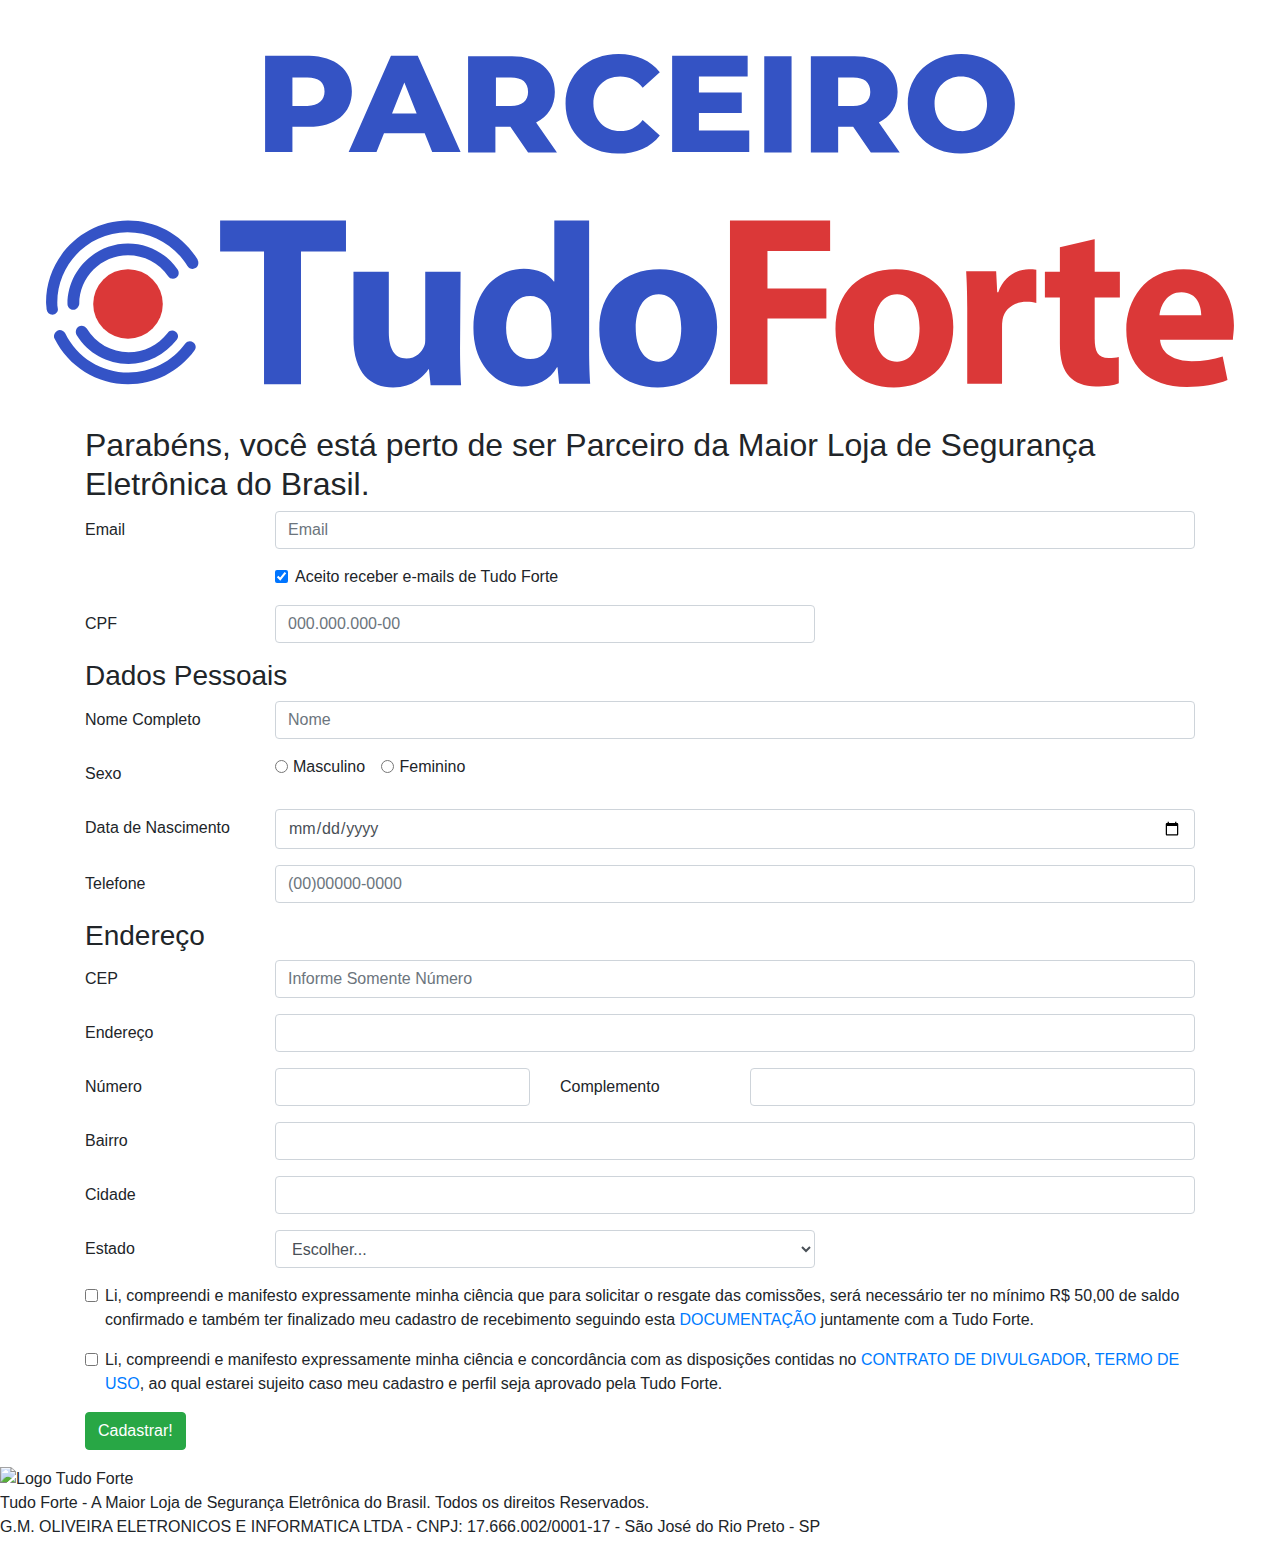
==== index.html @ 7ac55ba9 "ajuste modal" ====
<!DOCTYPE html>
<html lang="pt">
  <head>
    <meta charset="UTF-8" />
    <meta name="viewport" content="width=device-width, initial-scale=1.0" />
    <link rel="icon" href="img/favicon.png" />
    <title>Parceiro Tudo Forte</title>
    <link rel="stylesheet" href="css/reset.css" />

    <link
      rel="stylesheet"
      href="https://maxcdn.bootstrapcdn.com/bootstrap/4.0.0/css/bootstrap.min.css"
      integrity="sha384-Gn5384xqQ1aoWXA+058RXPxPg6fy4IWvTNh0E263XmFcJlSAwiGgFAW/dAiS6JXm"
      crossorigin="anonymous"
    />
    <link rel="stylesheet" href="css/style.css" />
  </head>

  <body>
    <header class="header">
      <img
        class="header-image"
        src="img/parceiro-tudoforte.svg"
        alt="Logo Parceiro"
      />
    </header>

    <div class="container d-flex justify-content-center">
      <div class="row">
        <div class="col">
          <h2 class="title">
            Parabéns, você está perto de ser Parceiro da Maior Loja de Segurança
            Eletrônica do Brasil.
          </h2>

          <form
            class="formulario needs-validation"
            action="https://interno.hubseg.com.br/api/partners/create"
            aria-label="Registrar"
            method="POST"
          >
            <!-- EMAIL -->
            <div class="form-group row">
              <label for="email" class="col-md-2 col-form-label">Email</label>
              <div class="col-md-12 col-lg-10">
                <input
                  name="email"
                  type="email"
                  class="form-control"
                  id="email"
                  placeholder="Email"
                  pattern="[^@]+@[^@]+.[a-zA-Z]{2,6}"
                  required
                />
                <div class="valid-feedback">
                  Parece bom!
                </div>
              </div>
            </div>

            <script>
              var email = document.getElementById('email');

              email.addEventListener('input', function (event) {
                console.log('email', !email.validity.patternMismatch);

                if (!email.validity.patternMismatch) {
                  email.setCustomValidity('');
                  email.style.borderColor = '#28a745';
                  email.classList.add('is-valid');
                } else {
                  email.setCustomValidity('Por favor informe um email válido');
                  email.style.borderColor = 'red';
                  email.classList.remove('is-valid');
                }
              });
            </script>

            <!-- CHECKBOX EMAIL MARKETING -->
            <div class="form-group row justify-content-center">
              <div class="col-md-12 col-lg-8">
                <div class="form-check">
                  <input
                    name="additional_data[email-makerting]"
                    class="form-check-input"
                    type="checkbox"
                    id="email-makerting"
                    checked
                  />
                  <label class="form-check-label" for="email-makerting">
                    Aceito receber e-mails de Tudo Forte
                  </label>
                </div>
              </div>
            </div>

            <!-- CPF -->
            <div class="form-group row">
              <label for="cpf" class="col-md-2 col-form-label">CPF</label>
              <div class="col-md-12 col-lg-6">
                <input
                  name="additional_data[cpf]"
                  type="text"
                  class="form-control"
                  id="cpf"
                  pattern="([0-9]{2}[\.]?[0-9]{3}[\.]?[0-9]{3}[\/]?[0-9]{4}[-]?[0-9]{2})|([0-9]{3}[\.]?[0-9]{3}[\.]?[0-9]{3}[-]?[0-9]{2})"
                  placeholder="000.000.000-00"
                  required
                />
                <div class="valid-feedback">
                  Parece bom!
                </div>
              </div>
            </div>

            <script>
              var cpf = document.getElementById('cpf');

              cpf.addEventListener('input', function (event) {
                console.log('cpf', cpf.validity.valid);

                if (cpf.validity.valid) {
                  cpf.style.borderColor = '#28a745';
                  cpf.classList.add('is-valid');
                } else {
                  cpf.classList.remove('is-valid');
                  cpf.style.borderColor = 'red';
                }
              });
            </script>

            <h3 class="title-form">Dados Pessoais</h3>

            <!-- FULL NAME -->
            <div class="form-group row">
              <label for="name" class="col-md-2 col-form-label"
                >Nome Completo</label
              >
              <div class="col-md-12 col-lg-10">
                <input
                  name="name"
                  type="text"
                  class="form-control"
                  id="name"
                  placeholder="Nome"
                  required
                />
              </div>
            </div>

            <script>
              var fullname = document.getElementById('name');

              fullname.addEventListener('input', function (event) {
                console.log('fullname', fullname.validity.valid);

                if (fullname.validity.valid) {
                  fullname.style.borderColor = '#28a745';
                } else {
                  fullname.style.borderColor = 'red';
                }
              });
            </script>

            <!-- GENER -->
            <div class="form-group row">
              <label for="gener" class="col-md-2 col-form-label">Sexo</label>
              <div class="col-md-12 col-lg-10">
                <div class="form-check form-check-inline">
                  <input
                    name="additional_data[gender]"
                    class="form-check-input"
                    type="radio"
                    id="id_gender_0"
                    value="masculino"
                  />
                  <label class="form-check-label" for="id_gender_0"
                    >Masculino</label
                  >
                </div>
                <div class="form-check form-check-inline">
                  <input
                    name="additional_data[gender]"
                    class="form-check-input"
                    type="radio"
                    id="id_gender_1"
                    value="feminino"
                  />
                  <label class="form-check-label" for="id_gender_1"
                    >Feminino</label
                  >
                </div>
              </div>
            </div>

            <!-- DATE -->
            <div class="form-group row">
              <label for="date" class="col-md-12 col-lg-2 col-form-label"
                >Data de Nascimento</label
              >
              <div class="col-md-12 col-lg-10">
                <input
                  name="additional_data[birthday]"
                  class="form-control date"
                  type="date"
                  value=""
                  placeholder="dd/mm/aaaa"
                  id="example-date-input"
                  required
                />
              </div>
            </div>

            <!-- PHONE -->
            <div class="form-group row">
              <label for="phone" class="col-2 col-form-label">Telefone</label>
              <div class="col-md-12 col-lg-10">
                <input
                  name="whatsapp"
                  class="form-control"
                  type="tel"
                  pattern="(^|\()?\s*(\d{2})\s*(\s|\))*(9?\d{5})(\s|-)?(\d{4})($|\n)"
                  placeholder="(00)00000-0000"
                  id="phone"
                  required
                />
                <div class="valid-feedback">
                  Parece bom!
                </div>
              </div>
            </div>

            <script>
              var phone = document.getElementById('phone');

              phone.addEventListener('input', function (event) {
                console.log(phone.validity.valid);

                if (phone.validity.valid) {
                  phone.style.borderColor = '#28a745';
                  phone.classList.add('is-valid');
                } else {
                  phone.classList.remove('is-valid');
                  phone.style.borderColor = 'red';
                }
              });
            </script>

            <h3 class="title-form">Endereço</h3>

            <!-- CEP -->
            <div class="form-group row">
              <label for="cep" class="col-2 col-form-label">CEP</label>
              <div class="col-md-12 col-lg-10">
                <input
                  name="additional_data[zipcode]"
                  class="form-control"
                  type="text"
                  pattern="\d{8}"
                  placeholder="Informe Somente Número"
                  id="cep"
                  required
                />
                <div class="valid-feedback">
                  Parece bom!
                </div>
              </div>
            </div>

            <script>
              var cep = document.getElementById('cep');

              cep.addEventListener('input', function (event) {
                console.log(cep.validity.valid);

                if (cep.validity.valid) {
                  cep.style.borderColor = '#28a745';
                  cep.classList.add('is-valid');
                } else {
                  cep.classList.remove('is-valid');
                  cep.style.borderColor = 'red';
                }
              });
            </script>

            <!-- ADRESS -->
            <div class="form-group row">
              <label for="end" class="col-2 col-form-label">Endereço</label>
              <div class="col-md-12 col-lg-10">
                <input
                  name="additional_data[address]"
                  class="form-control"
                  type="text"
                  id="end"
                  required
                />
              </div>
            </div>

            <!-- NUMBER -->
            <div class="form-group row">
              <label for="number" class="col-md-12 col-lg-2 col-form-label"
                >Número</label
              >
              <div class="col-md-12 col-lg-3">
                <input
                  name="additional_data[address_number]"
                  type="text"
                  class="form-control"
                  required
                />
              </div>
              <label for="complement" class="col-md-12 col-lg-2 col-form-label"
                >Complemento</label
              >
              <div class="col-md-12 col-lg-5">
                <input
                  name="additional_data[address_info]"
                  type="text"
                  class="form-control"
                />
              </div>
            </div>

            <!-- DISTRICT -->

            <div class="form-group row">
              <label for="district" class="col-2 col-form-label">Bairro</label>
              <div class="col-md-12 col-lg-10">
                <input
                  name="additional_data[address_district]"
                  type="text"
                  class="form-control"
                  required
                />
              </div>
            </div>

            <!-- STATE -->
            <div class="form-group row">
              <label for="city" class="col-2 col-form-label">Cidade</label>
              <div class="col-md-12 col-lg-10">
                <input
                  name="additional_data[city]"
                  type="text"
                  class="form-control"
                  required
                />
              </div>
            </div>

            <!-- UF -->
            <div class="form-group row">
              <label for="state" class="col-2 col-form-label">Estado</label>
              <div class="col-md-12 col-lg-6">
                <select
                  name="additional_data[state]"
                  id="state"
                  class="col-md-12 col-lg-12 form-control"
                  required
                >
                  <option selected>Escolher...</option>
                  <option value="RO">Rondônia</option>
                  <option value="AC">Acre</option>
                  <option value="AM">Amazonas</option>
                  <option value="RR">Roraima</option>
                  <option value="PA">Pará</option>
                  <option value="AP">Amapá</option>
                  <option value="TO">Tocantins</option>
                  <option value="MA">Maranhão</option>
                  <option value="PI">Piauí</option>
                  <option value="CE">Ceará</option>
                  <option value="RN">Rio Grande do Norte</option>
                  <option value="PB">Paraíba</option>
                  <option value="PE">Pernambuco</option>
                  <option value="AL">Alagoas</option>
                  <option value="SE">Sergipe</option>
                  <option value="BA">Bahia</option>
                  <option value="MG">Minas Gerais</option>
                  <option value="ES">Espírito Santo</option>
                  <option value="RJ">Rio de Janeiro</option>
                  <option value="SP">São Paulo</option>
                  <option value="PR">Paraná</option>
                  <option value="SC">Santa Catarina</option>
                  <option value="RS">Rio Grande do Sul</option>
                  <option value="MS">Mato Grosso do Sul</option>
                  <option value="MT">Mato Grosso</option>
                  <option value="GO">Goiás</option>
                  <option value="DF">Distrito Federal</option>
                </select>
              </div>
            </div>

            <div class="form-group row">
              <div class="col-12">
                <div class="form-check">
                  <input
                    name="additional_data[terms_0]"
                    class="form-check-input"
                    type="checkbox"
                    id="terms_0"
                    required
                  />
                  <label class="form-check-label termos" for="terms_0">
                    Li, compreendi e manifesto expressamente minha ciência que
                    para solicitar o resgate das comissões, será necessário ter
                    no mínimo R$ 50,00 de saldo confirmado e também ter
                    finalizado meu cadastro de recebimento seguindo esta
                    <a href="#">DOCUMENTAÇÃO</a>
                    juntamente com a Tudo Forte.
                  </label>
                </div>
              </div>
            </div>

            <!-- AUTHORIZATION -->
            <div class="form-group row">
              <div class="col-12">
                <div class="form-check">
                  <input
                    name="additional_data[terms_1]"
                    class="form-check-input"
                    type="checkbox"
                    id="terms_1"
                    required
                  />
                  <label class="form-check-label termos" for="terms_1">
                    Li, compreendi e manifesto expressamente minha ciência e
                    concordância com as disposições contidas no
                    <a
                      href="https://link.pipefy.com/wf/click?upn=[base64]"
                      >CONTRATO DE DIVULGADOR</a
                    >,
                    <a
                      href="https://link.pipefy.com/wf/click?upn=[base64]"
                      >TERMO DE USO</a
                    >, ao qual estarei sujeito caso meu cadastro e perfil seja
                    aprovado pela Tudo Forte.
                  </label>
                </div>
              </div>
            </div>

            <input
              type="hidden"
              value="5575d5b8-da0f-11e8-bef0-0aa6f9202bba"
              name="store"
            />

            <div class="form-group row">
              <div class="col-12">
                <button
                  type="submit"
                  class="btn btn-success cadastrar"
                  name="register"
                  value="Cadastrar"
                >
                  Cadastrar!
                </button>
              </div>
            </div>
          </form>
        </div>
      </div>
    </div>

    <footer class="footer">
      <img
        class="logo-rodape"
        src="img/logo-tudoforte.svg"
        alt="Logo Tudo Forte"
      />
      <p class="copyright">
        Tudo Forte - A Maior Loja de Segurança Eletrônica do Brasil. Todos os
        direitos Reservados. <br />
        G.M. OLIVEIRA ELETRONICOS E INFORMATICA LTDA - CNPJ: 17.666.002/0001-17
        - São José do Rio Preto - SP
      </p>
    </footer>
  </body>

  <script
    src="https://code.jquery.com/jquery-3.2.1.slim.min.js"
    integrity="sha384-KJ3o2DKtIkvYIK3UENzmM7KCkRr/rE9/Qpg6aAZGJwFDMVNA/GpGFF93hXpG5KkN"
    crossorigin="anonymous"
  ></script>
  <script
    src="https://cdnjs.cloudflare.com/ajax/libs/popper.js/1.12.9/umd/popper.min.js"
    integrity="sha384-ApNbgh9B+Y1QKtv3Rn7W3mgPxhU9K/ScQsAP7hUibX39j7fakFPskvXusvfa0b4Q"
    crossorigin="anonymous"
  ></script>
  <script
    src="https://maxcdn.bootstrapcdn.com/bootstrap/4.0.0/js/bootstrap.min.js"
    integrity="sha384-JZR6Spejh4U02d8jOt6vLEHfe/JQGiRRSQQxSfFWpi1MquVdAyjUar5+76PVCmYl"
    crossorigin="anonymous"
  ></script>

  <div
    class="modal"
    tabindex="-1"
    role="dialog"
    id="modal"
    data-backdrop="static"
  >
    <div class="modal-dialog" role="document">
      <div class="modal-content">
        <img src="img/warning.svg" alt="" style="margin-top: 30px;" />
        <div class="modal-header">
          <h5 class="modal-title">
            Temos um recado importante antes de você prosseguir seu cadastro
          </h5>
        </div>
        <div class="modal-body">
          <p>
            Caso esteja recebendo ou necessite dar entrada em algum benefício do
            INSS como por exemplo:
            <strong
              >seguro desemprego, auxílio maternidade, bolsa família entre
              outros</strong
            >, orientamos que antes de torna-se parceiro Tudo Forte, que entre
            em contato com um dos postos do INSS para tirar dúvidas se isso
            afetará a concessão ou perda do benefício requerido.
          </p>
          <p class="modal-texto" style="font-size: 0.8rem;">
            <input type="radio" id="auth" />
            Estou ciente dos pontos acima e quero me tornar Parceiro
          </p>
        </div>
        <div class="modal-footer">
          <button
            id="modal-button"
            type="button"
            class="btn btn-primary modal-botao"
          >
            Continuar
          </button>
        </div>
      </div>
    </div>
  </div>

  <script>
    var auth = document.getElementById('auth');

    auth.addEventListener('input', function (event) {
      if (auth.checked == true) {
        console.log('estou aqui auth', auth.checked);

        document
          .getElementById('modal-button')
          .setAttribute('data-dismiss', 'modal');
      }
    });
  </script>

  <script type="text/javascript">
    $(window).on('load', function () {
      $('#modal').modal('show');
    });
  </script>
</html>
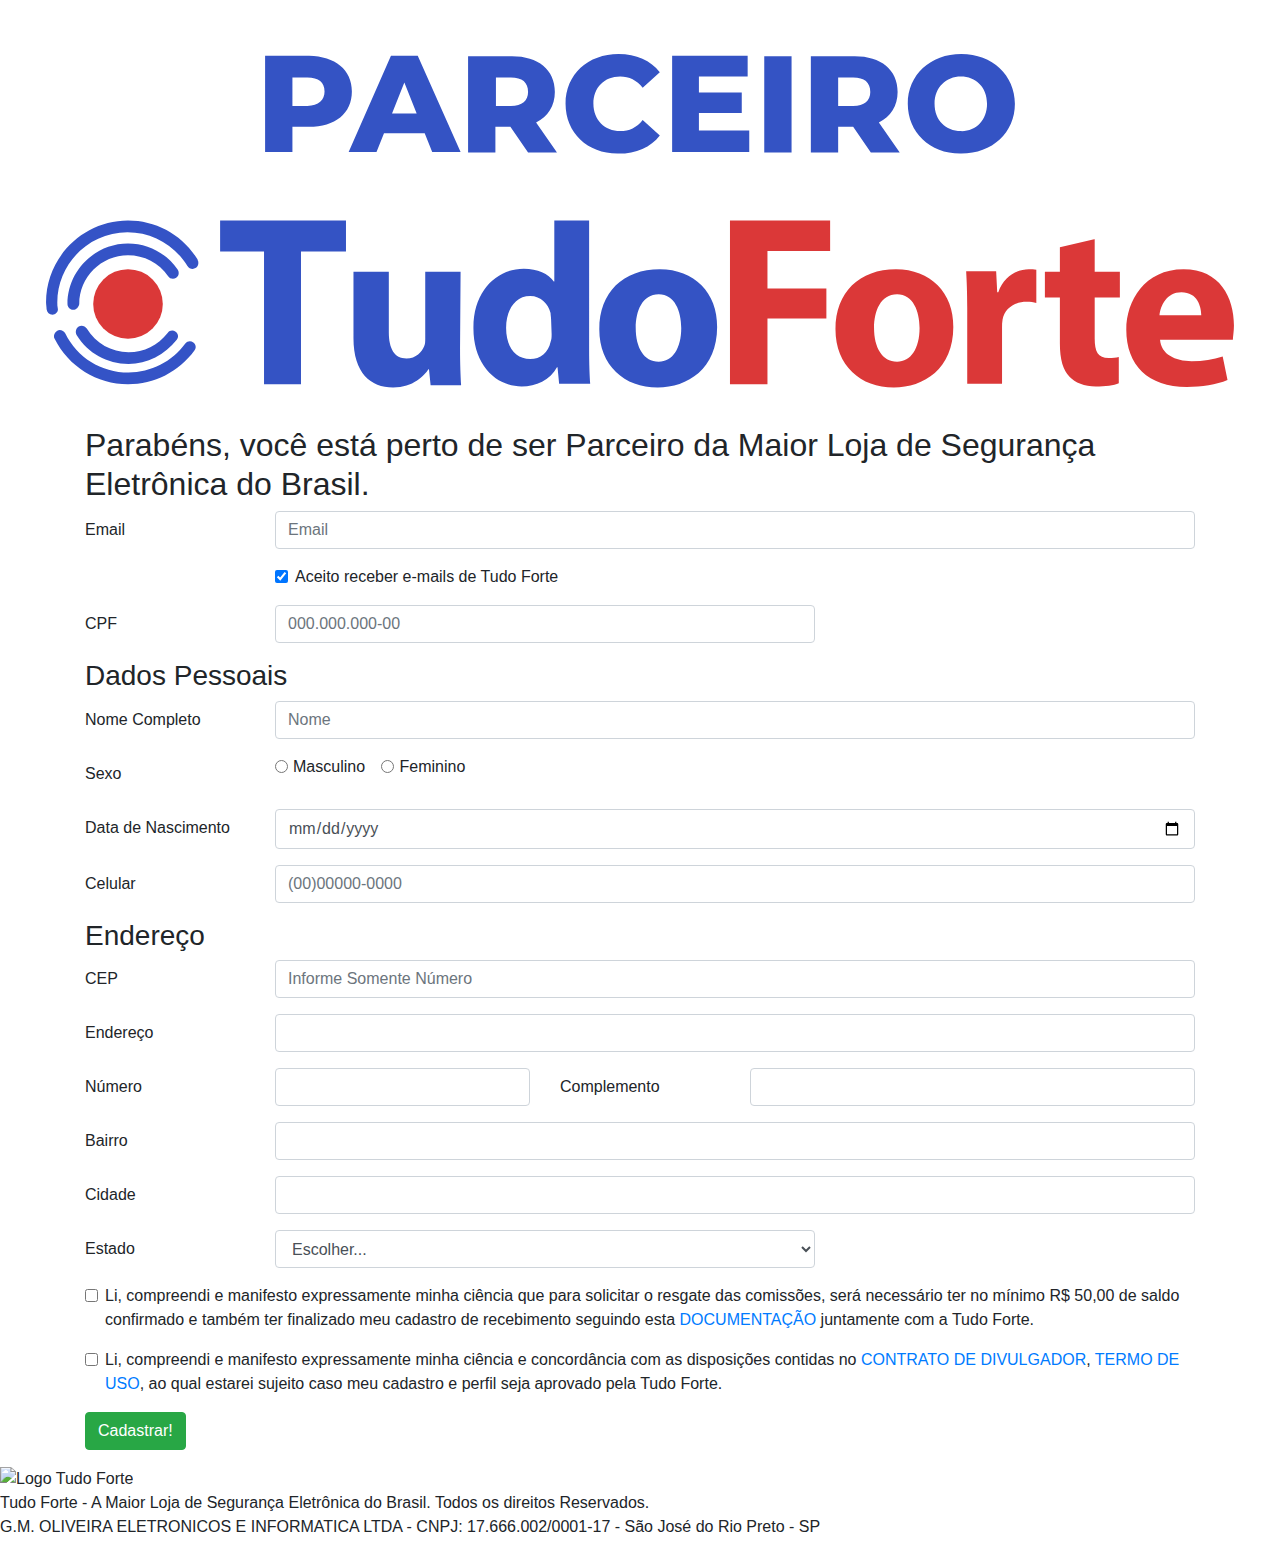
==== commit 5909227b: "ajuste modal" ====
--- a/index.html
+++ b/index.html
@@ -213,7 +213,7 @@
 
             <!-- PHONE -->
             <div class="form-group row">
-              <label for="phone" class="col-2 col-form-label">Telefone</label>
+              <label for="phone" class="col-2 col-form-label">Celular</label>
               <div class="col-md-12 col-lg-10">
                 <input
                   name="whatsapp"
@@ -521,16 +521,19 @@
             em contato com um dos postos do INSS para tirar dúvidas se isso
             afetará a concessão ou perda do benefício requerido.
           </p>
-          <p class="modal-texto" style="font-size: 0.8rem;">
-            <input type="radio" id="auth" />
-            Estou ciente dos pontos acima e quero me tornar Parceiro
-          </p>
+
+          <label class="container" style="font-size: 0.8rem;"
+            >Estou ciente dos pontos acima e quero me tornar Parceiro
+            <input type="checkbox" style="opacity: 0;" id="auth" />
+            <span class="checkmark" id="auth2"></span>
+          </label>
         </div>
         <div class="modal-footer">
           <button
             id="modal-button"
             type="button"
             class="btn btn-primary modal-botao"
+            onclick="myFunction()"
           >
             Continuar
           </button>
@@ -539,6 +542,53 @@
     </div>
   </div>
 
+  <style>
+    /* Create a custom checkbox */
+    .checkmark {
+      position: absolute;
+      /* top: 0; */
+      left: 30px;
+      height: 20px;
+      width: 20px;
+      background-color: #eee;
+    }
+
+    /* On mouse-over, add a grey background color */
+    .container:hover input ~ .checkmark {
+      background-color: #ccc;
+    }
+
+    /* When the checkbox is checked, add a blue background */
+    .container input:checked ~ .checkmark {
+      background-color: #2196f3;
+    }
+
+    /* Create the checkmark/indicator (hidden when not checked) */
+    .checkmark:after {
+      content: '';
+      position: absolute;
+      display: none;
+    }
+
+    /* Show the checkmark when checked */
+    .container input:checked ~ .checkmark:after {
+      display: block;
+    }
+
+    /* Style the checkmark/indicator */
+    .container .checkmark:after {
+      left: 8px;
+      top: 4px;
+      width: 5px;
+      height: 10px;
+      border: solid white;
+      border-width: 0 3px 3px 0;
+      -webkit-transform: rotate(45deg);
+      -ms-transform: rotate(45deg);
+      transform: rotate(45deg);
+    }
+  </style>
+
   <script>
     var auth = document.getElementById('auth');
 
@@ -549,8 +599,14 @@
         document
           .getElementById('modal-button')
           .setAttribute('data-dismiss', 'modal');
+
+        document.getElementById('auth2').style.background = 'green';
       }
     });
+
+    function myFunction() {
+      document.getElementById('auth2').style.background = 'red';
+    }
   </script>
 
   <script type="text/javascript">
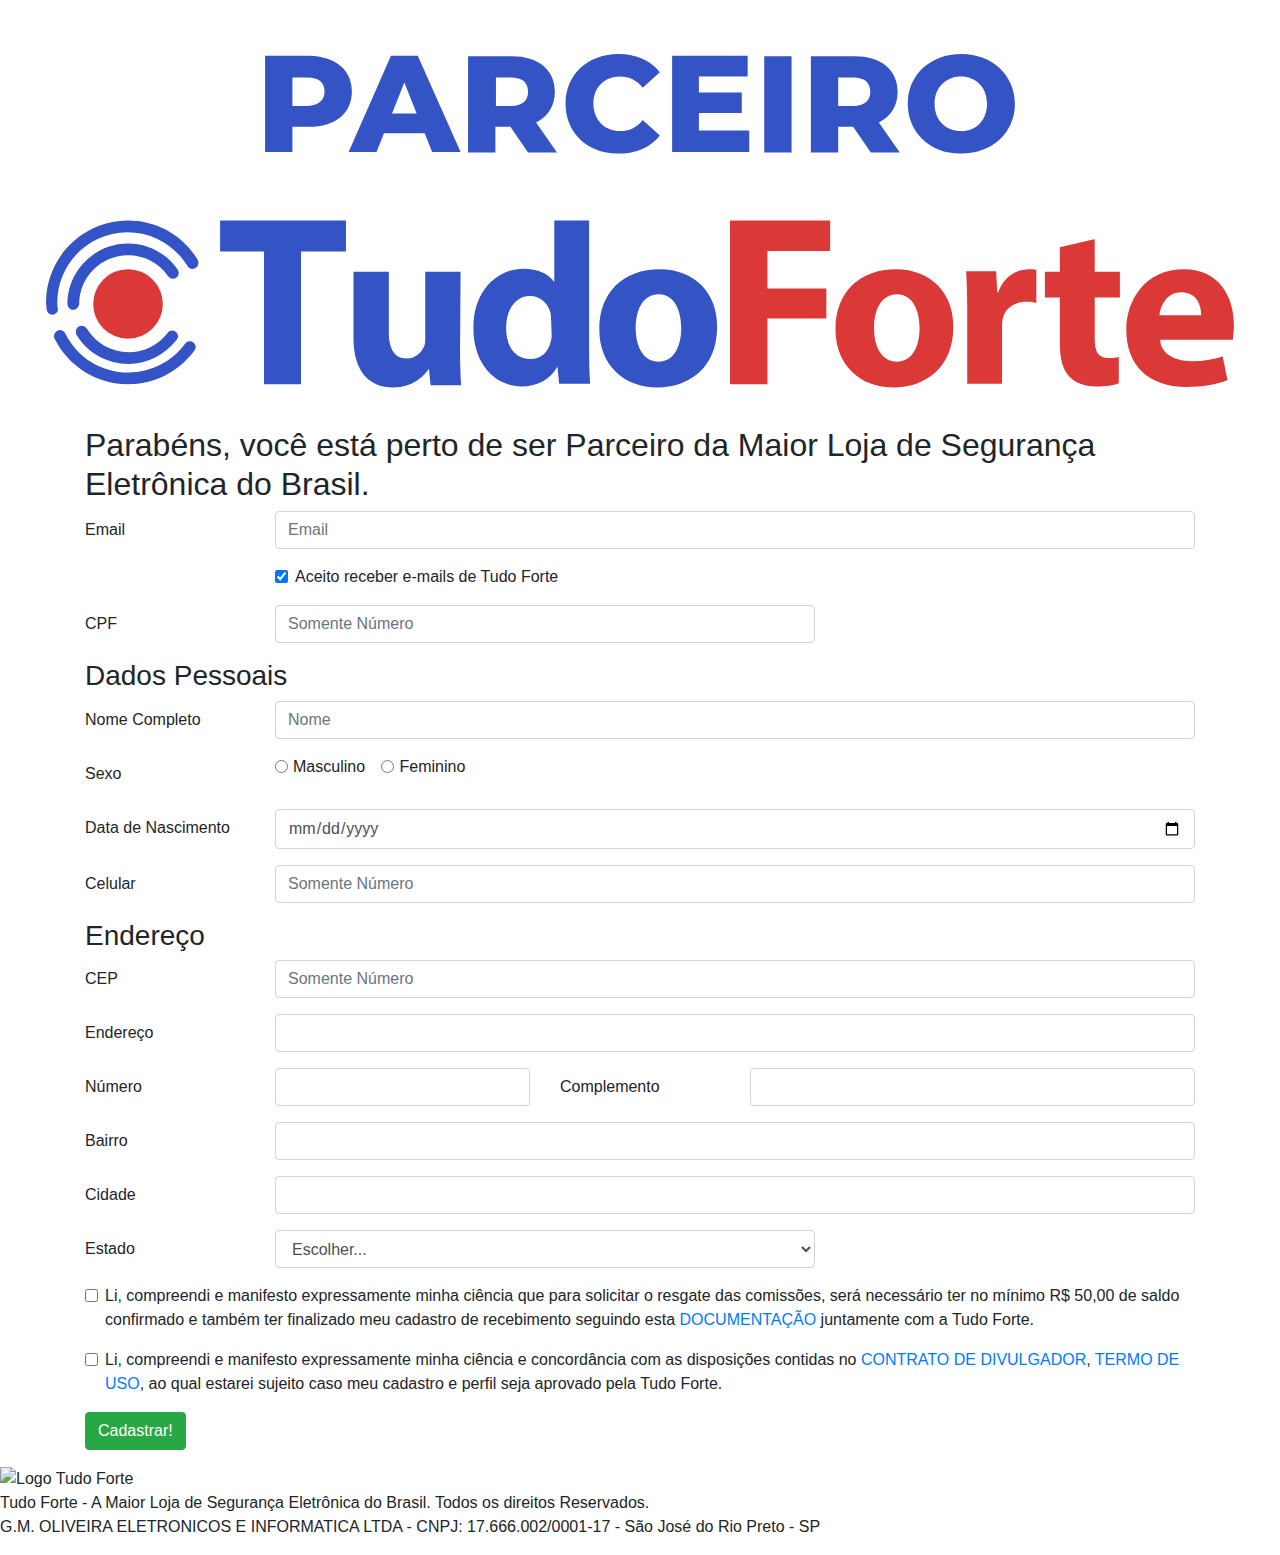
==== commit 0f8a0b4a: "ajustes carlos" ====
--- a/index.html
+++ b/index.html
@@ -103,31 +103,16 @@
                   type="text"
                   class="form-control"
                   id="cpf"
-                  pattern="([0-9]{2}[\.]?[0-9]{3}[\.]?[0-9]{3}[\/]?[0-9]{4}[-]?[0-9]{2})|([0-9]{3}[\.]?[0-9]{3}[\.]?[0-9]{3}[-]?[0-9]{2})"
-                  placeholder="000.000.000-00"
-                  required
-                />
+                  placeholder="Somente Número"
+                  required
+                  onkeydown="javascript: fMasc( this, mCPF );"
+                />
+
                 <div class="valid-feedback">
                   Parece bom!
                 </div>
               </div>
             </div>
-
-            <script>
-              var cpf = document.getElementById('cpf');
-
-              cpf.addEventListener('input', function (event) {
-                console.log('cpf', cpf.validity.valid);
-
-                if (cpf.validity.valid) {
-                  cpf.style.borderColor = '#28a745';
-                  cpf.classList.add('is-valid');
-                } else {
-                  cpf.classList.remove('is-valid');
-                  cpf.style.borderColor = 'red';
-                }
-              });
-            </script>
 
             <h3 class="title-form">Dados Pessoais</h3>
 
@@ -218,11 +203,11 @@
                 <input
                   name="whatsapp"
                   class="form-control"
-                  type="tel"
-                  pattern="(^|\()?\s*(\d{2})\s*(\s|\))*(9?\d{5})(\s|-)?(\d{4})($|\n)"
-                  placeholder="(00)00000-0000"
+                  type="text"
+                  placeholder="Somente Número"
                   id="phone"
                   required
+                  onkeydown="javascript: fMasc( this, mTel );"
                 />
                 <div class="valid-feedback">
                   Parece bom!
@@ -230,7 +215,7 @@
               </div>
             </div>
 
-            <script>
+            <!-- <script>
               var phone = document.getElementById('phone');
 
               phone.addEventListener('input', function (event) {
@@ -244,7 +229,7 @@
                   phone.style.borderColor = 'red';
                 }
               });
-            </script>
+            </script> -->
 
             <h3 class="title-form">Endereço</h3>
 
@@ -256,10 +241,10 @@
                   name="additional_data[zipcode]"
                   class="form-control"
                   type="text"
-                  pattern="\d{8}"
-                  placeholder="Informe Somente Número"
+                  placeholder="Somente Número"
                   id="cep"
                   required
+                  onkeydown="javascript: fMasc( this, mCEP );"
                 />
                 <div class="valid-feedback">
                   Parece bom!
@@ -267,7 +252,7 @@
               </div>
             </div>
 
-            <script>
+            <!-- <script>
               var cep = document.getElementById('cep');
 
               cep.addEventListener('input', function (event) {
@@ -281,7 +266,7 @@
                   cep.style.borderColor = 'red';
                 }
               });
-            </script>
+            </script> -->
 
             <!-- ADRESS -->
             <div class="form-group row">
@@ -522,10 +507,10 @@
             afetará a concessão ou perda do benefício requerido.
           </p>
 
-          <label class="container" style="font-size: 0.8rem;"
+          <label class="wrapper-input" style="font-size: 0.8rem;"
             >Estou ciente dos pontos acima e quero me tornar Parceiro
-            <input type="checkbox" style="opacity: 0;" id="auth" />
-            <span class="checkmark" id="auth2"></span>
+            <input type="checkbox" style="opacity: 0;" id="auth-input" />
+            <span class="checkmark" id="auth-span"></span>
           </label>
         </div>
         <div class="modal-footer">
@@ -534,6 +519,7 @@
             type="button"
             class="btn btn-primary modal-botao"
             onclick="myFunction()"
+            onclick="executeExample('chainingModals')"
           >
             Continuar
           </button>
@@ -543,23 +529,45 @@
   </div>
 
   <style>
+    .wrapper-input {
+      display: block;
+      position: relative;
+      padding-left: 35px;
+      margin-bottom: 12px;
+      cursor: pointer;
+      font-size: 22px;
+      -webkit-user-select: none;
+      -moz-user-select: none;
+      -ms-user-select: none;
+      user-select: none;
+    }
+
+    /* Hide the browser's default checkbox */
+    .wrapper-input input {
+      position: absolute;
+      opacity: 0;
+      cursor: pointer;
+      height: 0;
+      width: 0;
+    }
+
     /* Create a custom checkbox */
     .checkmark {
       position: absolute;
-      /* top: 0; */
-      left: 30px;
+      top: 0;
+      left: 20px;
       height: 20px;
       width: 20px;
       background-color: #eee;
     }
 
     /* On mouse-over, add a grey background color */
-    .container:hover input ~ .checkmark {
+    .wrapper-input:hover input ~ .checkmark {
       background-color: #ccc;
     }
 
     /* When the checkbox is checked, add a blue background */
-    .container input:checked ~ .checkmark {
+    .wrapper-input input:checked ~ .checkmark {
       background-color: #2196f3;
     }
 
@@ -571,12 +579,12 @@
     }
 
     /* Show the checkmark when checked */
-    .container input:checked ~ .checkmark:after {
+    .wrapper-input input:checked ~ .checkmark:after {
       display: block;
     }
 
     /* Style the checkmark/indicator */
-    .container .checkmark:after {
+    .wrapper-input .checkmark:after {
       left: 8px;
       top: 4px;
       width: 5px;
@@ -590,28 +598,96 @@
   </style>
 
   <script>
-    var auth = document.getElementById('auth');
+    var auth = document.getElementById('auth-input');
 
     auth.addEventListener('input', function (event) {
       if (auth.checked == true) {
-        console.log('estou aqui auth', auth.checked);
+        console.log('auth-input', auth.checked);
 
         document
           .getElementById('modal-button')
           .setAttribute('data-dismiss', 'modal');
 
-        document.getElementById('auth2').style.background = 'green';
+        document.getElementById('auth-span').style.border = 'none';
+        document.getElementById('auth-span').style.background = 'green';
       }
     });
 
     function myFunction() {
-      document.getElementById('auth2').style.background = 'red';
+      document.getElementById('auth-span').style.border = '2px solid red';
+    }
+
+    (function () {
+      var btnSetItem = document.querySelector('.wrapper-input');
+
+      function setLocalStorage() {
+        btnSetItem.addEventListener('click', () => {
+          localStorage.setItem('modal', true);
+        });
+      }
+
+      setLocalStorage();
+    })();
+  </script>
+
+  <script>
+    function fMasc(objeto, mascara) {
+      obj = objeto;
+      masc = mascara;
+      setTimeout('fMascEx()', 1);
+    }
+    function fMascEx() {
+      obj.value = masc(obj.value);
+    }
+    function mTel(tel) {
+      tel = tel.replace(/\D/g, '');
+      tel = tel.replace(/^(\d)/, '($1');
+      tel = tel.replace(/(.{3})(\d)/, '$1)$2');
+      if (tel.length == 9) {
+        tel = tel.replace(/(.{1})$/, '-$1');
+      } else if (tel.length == 10) {
+        tel = tel.replace(/(.{2})$/, '-$1');
+      } else if (tel.length == 11) {
+        tel = tel.replace(/(.{3})$/, '-$1');
+      } else if (tel.length == 12) {
+        tel = tel.replace(/(.{4})$/, '-$1');
+      } else if (tel.length > 12) {
+        tel = tel.replace(/(.{4})$/, '-$1');
+      }
+      return tel;
+    }
+    function mCNPJ(cnpj) {
+      cnpj = cnpj.replace(/\D/g, '');
+      cnpj = cnpj.replace(/^(\d{2})(\d)/, '$1.$2');
+      cnpj = cnpj.replace(/^(\d{2})\.(\d{3})(\d)/, '$1.$2.$3');
+      cnpj = cnpj.replace(/\.(\d{3})(\d)/, '.$1/$2');
+      cnpj = cnpj.replace(/(\d{4})(\d)/, '$1-$2');
+      return cnpj;
+    }
+    function mCPF(cpf) {
+      cpf = cpf.replace(/\D/g, '');
+      cpf = cpf.replace(/(\d{3})(\d)/, '$1.$2');
+      cpf = cpf.replace(/(\d{3})(\d)/, '$1.$2');
+      cpf = cpf.replace(/(\d{3})(\d{1,2})$/, '$1-$2');
+      return cpf;
+    }
+    function mCEP(cep) {
+      cep = cep.replace(/\D/g, '');
+      cep = cep.replace(/^(\d{2})(\d)/, '$1.$2');
+      cep = cep.replace(/\.(\d{3})(\d)/, '.$1-$2');
+      return cep;
+    }
+    function mNum(num) {
+      num = num.replace(/\D/g, '');
+      return num;
     }
   </script>
 
   <script type="text/javascript">
     $(window).on('load', function () {
-      $('#modal').modal('show');
+      if (localStorage.getItem('modal') === null) {
+        $('#modal').modal('show');
+      }
     });
   </script>
 </html>
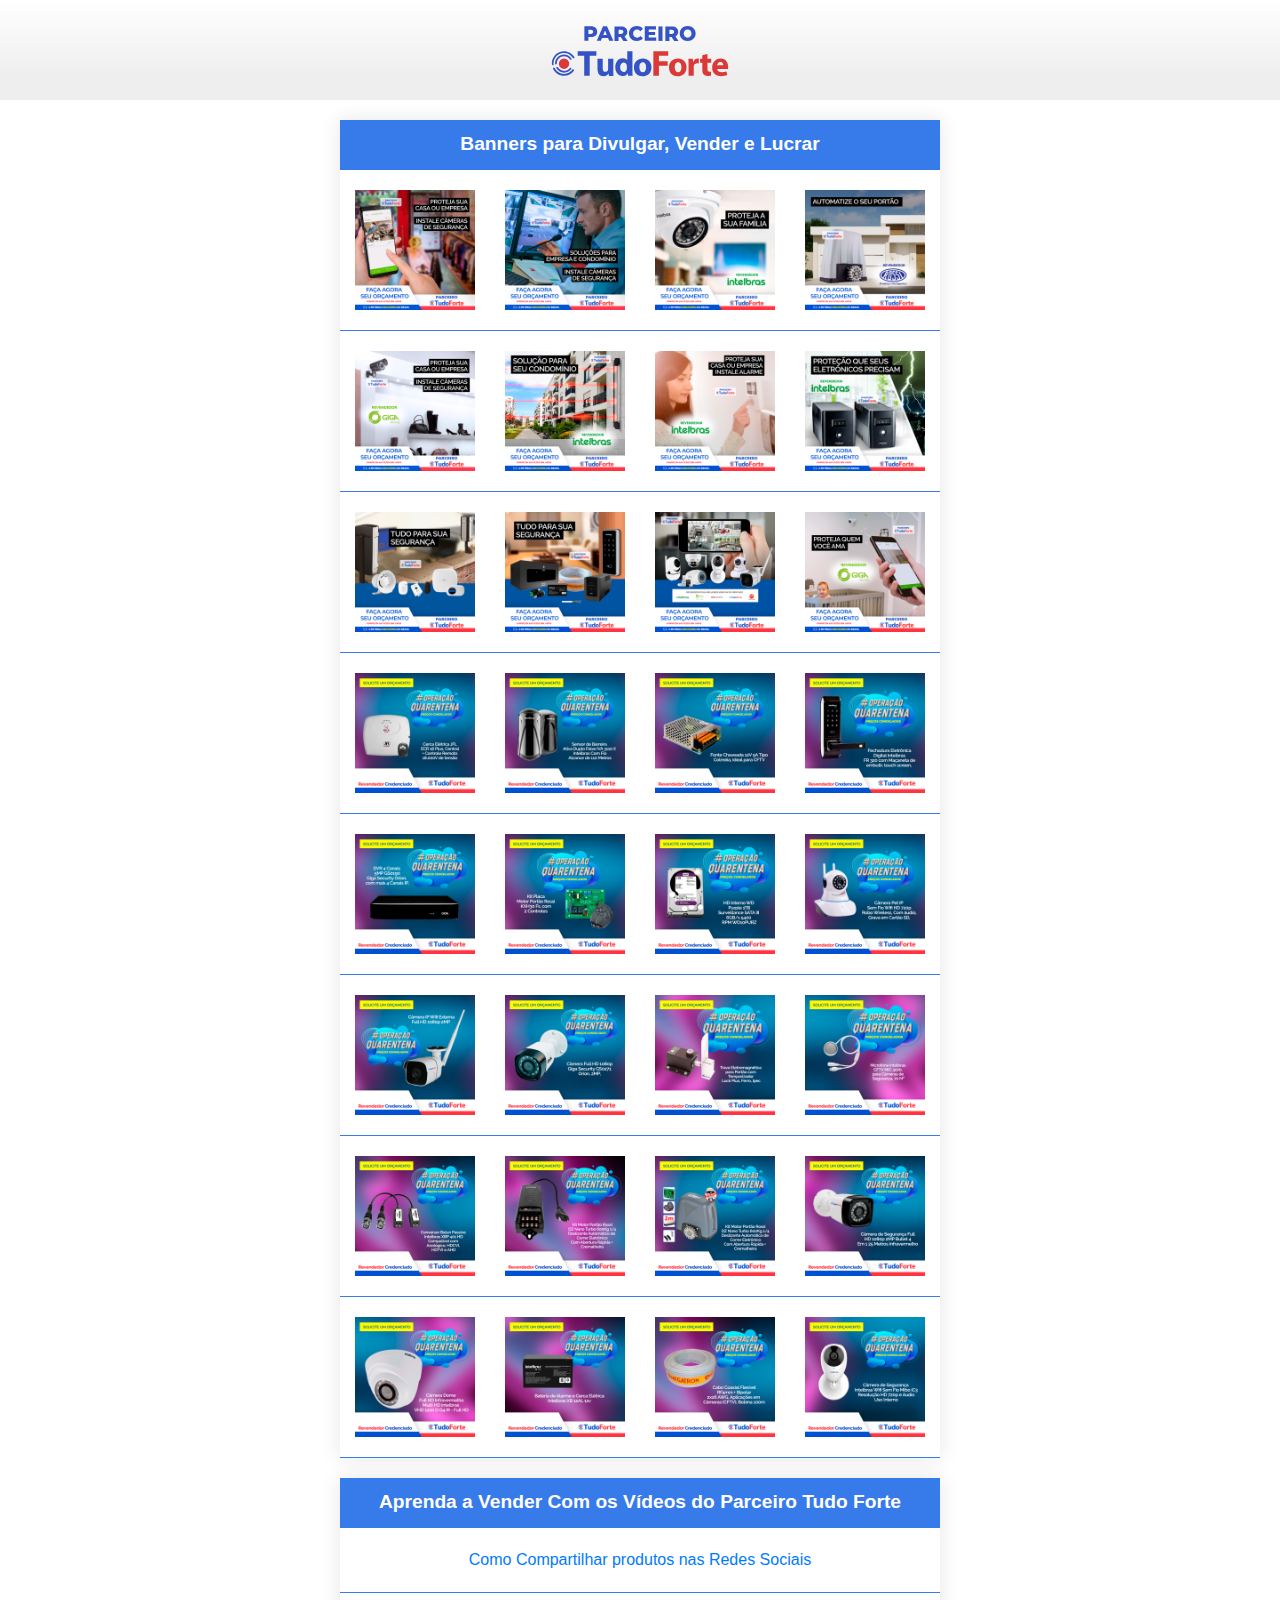
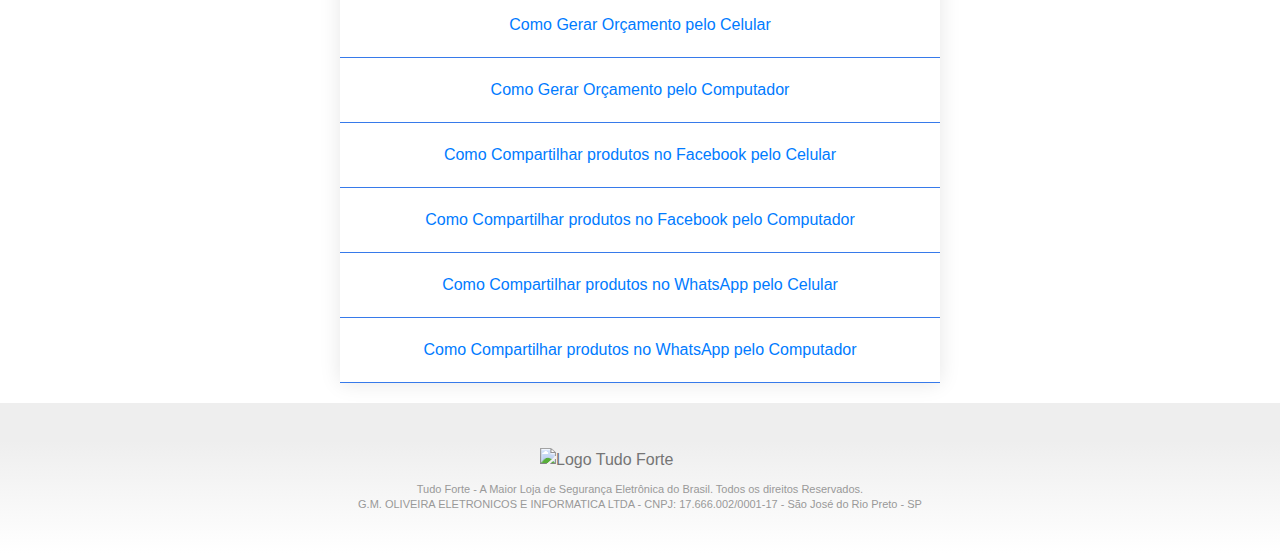
==== commit f3a234ab: "ajuste arquivo diretorio" ====
--- a/index.html
+++ b/index.html
@@ -1,12 +1,9 @@
 <!DOCTYPE html>
-<html lang="pt">
+<html lang="en">
   <head>
     <meta charset="UTF-8" />
     <meta name="viewport" content="width=device-width, initial-scale=1.0" />
-    <link rel="icon" href="img/favicon.png" />
-    <title>Parceiro Tudo Forte</title>
-    <link rel="stylesheet" href="css/reset.css" />
-
+    <title>Parceiros Tudo Forte</title>
     <link
       rel="stylesheet"
       href="https://maxcdn.bootstrapcdn.com/bootstrap/4.0.0/css/bootstrap.min.css"
@@ -17,6 +14,80 @@
   </head>
 
   <body>
+    <style>
+      .container {
+        margin-top: 20px;
+        display: flex;
+        align-items: center;
+        justify-content: center;
+      }
+
+      table {
+        width: 600px;
+        border-collapse: collapse;
+        overflow: hidden;
+        box-shadow: 0 0 20px rgba(0, 0, 0, 0.1);
+      }
+
+      th {
+        text-align: center;
+        font-size: 1.2rem;
+        padding: 10px;
+        background-color: #377aea;
+        color: #fff;
+      }
+
+      td {
+        padding: 20px 10px;
+        background-color: rgba(255, 255, 255, 0.2);
+        color: black;
+        text-align: center;
+        position: relative;
+      }
+
+      span {
+        width: 100%;
+        height: 100%;
+        background-color: rgba(55, 122, 234, 75%);
+        position: absolute;
+        top: 0;
+        left: 0;
+        padding-top: 35%;
+        color: #fff;
+        opacity: 0;
+      }
+
+      span:hover {
+        opacity: 1;
+      }
+
+      tr {
+        border-bottom: 1px solid #377aea;
+      }
+
+      .post {
+        width: 120px;
+      }
+
+      @media (max-width: 460px) {
+        table {
+          width: 100%;
+        }
+
+        th {
+          font-size: 1rem;
+        }
+
+        td {
+          padding: 10px;
+        }
+
+        .post {
+          width: 40px;
+        }
+      }
+    </style>
+
     <header class="header">
       <img
         class="header-image"
@@ -25,428 +96,299 @@
       />
     </header>
 
-    <div class="container d-flex justify-content-center">
-      <div class="row">
-        <div class="col">
-          <h2 class="title">
-            Parabéns, você está perto de ser Parceiro da Maior Loja de Segurança
-            Eletrônica do Brasil.
-          </h2>
-
-          <form
-            class="formulario needs-validation"
-            action="https://interno.hubseg.com.br/api/partners/create"
-            aria-label="Registrar"
-            method="POST"
-          >
-            <!-- EMAIL -->
-            <div class="form-group row">
-              <label for="email" class="col-md-2 col-form-label">Email</label>
-              <div class="col-md-12 col-lg-10">
-                <input
-                  name="email"
-                  type="email"
-                  class="form-control"
-                  id="email"
-                  placeholder="Email"
-                  pattern="[^@]+@[^@]+.[a-zA-Z]{2,6}"
-                  required
-                />
-                <div class="valid-feedback">
-                  Parece bom!
-                </div>
-              </div>
-            </div>
-
-            <script>
-              var email = document.getElementById('email');
-
-              email.addEventListener('input', function (event) {
-                console.log('email', !email.validity.patternMismatch);
-
-                if (!email.validity.patternMismatch) {
-                  email.setCustomValidity('');
-                  email.style.borderColor = '#28a745';
-                  email.classList.add('is-valid');
-                } else {
-                  email.setCustomValidity('Por favor informe um email válido');
-                  email.style.borderColor = 'red';
-                  email.classList.remove('is-valid');
-                }
-              });
-            </script>
-
-            <!-- CHECKBOX EMAIL MARKETING -->
-            <div class="form-group row justify-content-center">
-              <div class="col-md-12 col-lg-8">
-                <div class="form-check">
-                  <input
-                    name="additional_data[email-makerting]"
-                    class="form-check-input"
-                    type="checkbox"
-                    id="email-makerting"
-                    checked
-                  />
-                  <label class="form-check-label" for="email-makerting">
-                    Aceito receber e-mails de Tudo Forte
-                  </label>
-                </div>
-              </div>
-            </div>
-
-            <!-- CPF -->
-            <div class="form-group row">
-              <label for="cpf" class="col-md-2 col-form-label">CPF</label>
-              <div class="col-md-12 col-lg-6">
-                <input
-                  name="additional_data[cpf]"
-                  type="text"
-                  class="form-control"
-                  id="cpf"
-                  placeholder="Somente Número"
-                  required
-                  onkeydown="javascript: fMasc( this, mCPF );"
-                />
-
-                <div class="valid-feedback">
-                  Parece bom!
-                </div>
-              </div>
-            </div>
-
-            <h3 class="title-form">Dados Pessoais</h3>
-
-            <!-- FULL NAME -->
-            <div class="form-group row">
-              <label for="name" class="col-md-2 col-form-label"
-                >Nome Completo</label
-              >
-              <div class="col-md-12 col-lg-10">
-                <input
-                  name="name"
-                  type="text"
-                  class="form-control"
-                  id="name"
-                  placeholder="Nome"
-                  required
-                />
-              </div>
-            </div>
-
-            <script>
-              var fullname = document.getElementById('name');
-
-              fullname.addEventListener('input', function (event) {
-                console.log('fullname', fullname.validity.valid);
-
-                if (fullname.validity.valid) {
-                  fullname.style.borderColor = '#28a745';
-                } else {
-                  fullname.style.borderColor = 'red';
-                }
-              });
-            </script>
-
-            <!-- GENER -->
-            <div class="form-group row">
-              <label for="gener" class="col-md-2 col-form-label">Sexo</label>
-              <div class="col-md-12 col-lg-10">
-                <div class="form-check form-check-inline">
-                  <input
-                    name="additional_data[gender]"
-                    class="form-check-input"
-                    type="radio"
-                    id="id_gender_0"
-                    value="masculino"
-                  />
-                  <label class="form-check-label" for="id_gender_0"
-                    >Masculino</label
-                  >
-                </div>
-                <div class="form-check form-check-inline">
-                  <input
-                    name="additional_data[gender]"
-                    class="form-check-input"
-                    type="radio"
-                    id="id_gender_1"
-                    value="feminino"
-                  />
-                  <label class="form-check-label" for="id_gender_1"
-                    >Feminino</label
-                  >
-                </div>
-              </div>
-            </div>
-
-            <!-- DATE -->
-            <div class="form-group row">
-              <label for="date" class="col-md-12 col-lg-2 col-form-label"
-                >Data de Nascimento</label
-              >
-              <div class="col-md-12 col-lg-10">
-                <input
-                  name="additional_data[birthday]"
-                  class="form-control date"
-                  type="date"
-                  value=""
-                  placeholder="dd/mm/aaaa"
-                  id="example-date-input"
-                  required
-                />
-              </div>
-            </div>
-
-            <!-- PHONE -->
-            <div class="form-group row">
-              <label for="phone" class="col-2 col-form-label">Celular</label>
-              <div class="col-md-12 col-lg-10">
-                <input
-                  name="whatsapp"
-                  class="form-control"
-                  type="text"
-                  placeholder="Somente Número"
-                  id="phone"
-                  required
-                  onkeydown="javascript: fMasc( this, mTel );"
-                />
-                <div class="valid-feedback">
-                  Parece bom!
-                </div>
-              </div>
-            </div>
-
-            <!-- <script>
-              var phone = document.getElementById('phone');
-
-              phone.addEventListener('input', function (event) {
-                console.log(phone.validity.valid);
-
-                if (phone.validity.valid) {
-                  phone.style.borderColor = '#28a745';
-                  phone.classList.add('is-valid');
-                } else {
-                  phone.classList.remove('is-valid');
-                  phone.style.borderColor = 'red';
-                }
-              });
-            </script> -->
-
-            <h3 class="title-form">Endereço</h3>
-
-            <!-- CEP -->
-            <div class="form-group row">
-              <label for="cep" class="col-2 col-form-label">CEP</label>
-              <div class="col-md-12 col-lg-10">
-                <input
-                  name="additional_data[zipcode]"
-                  class="form-control"
-                  type="text"
-                  placeholder="Somente Número"
-                  id="cep"
-                  required
-                  onkeydown="javascript: fMasc( this, mCEP );"
-                />
-                <div class="valid-feedback">
-                  Parece bom!
-                </div>
-              </div>
-            </div>
-
-            <!-- <script>
-              var cep = document.getElementById('cep');
-
-              cep.addEventListener('input', function (event) {
-                console.log(cep.validity.valid);
-
-                if (cep.validity.valid) {
-                  cep.style.borderColor = '#28a745';
-                  cep.classList.add('is-valid');
-                } else {
-                  cep.classList.remove('is-valid');
-                  cep.style.borderColor = 'red';
-                }
-              });
-            </script> -->
-
-            <!-- ADRESS -->
-            <div class="form-group row">
-              <label for="end" class="col-2 col-form-label">Endereço</label>
-              <div class="col-md-12 col-lg-10">
-                <input
-                  name="additional_data[address]"
-                  class="form-control"
-                  type="text"
-                  id="end"
-                  required
-                />
-              </div>
-            </div>
-
-            <!-- NUMBER -->
-            <div class="form-group row">
-              <label for="number" class="col-md-12 col-lg-2 col-form-label"
-                >Número</label
-              >
-              <div class="col-md-12 col-lg-3">
-                <input
-                  name="additional_data[address_number]"
-                  type="text"
-                  class="form-control"
-                  required
-                />
-              </div>
-              <label for="complement" class="col-md-12 col-lg-2 col-form-label"
-                >Complemento</label
-              >
-              <div class="col-md-12 col-lg-5">
-                <input
-                  name="additional_data[address_info]"
-                  type="text"
-                  class="form-control"
-                />
-              </div>
-            </div>
-
-            <!-- DISTRICT -->
-
-            <div class="form-group row">
-              <label for="district" class="col-2 col-form-label">Bairro</label>
-              <div class="col-md-12 col-lg-10">
-                <input
-                  name="additional_data[address_district]"
-                  type="text"
-                  class="form-control"
-                  required
-                />
-              </div>
-            </div>
-
-            <!-- STATE -->
-            <div class="form-group row">
-              <label for="city" class="col-2 col-form-label">Cidade</label>
-              <div class="col-md-12 col-lg-10">
-                <input
-                  name="additional_data[city]"
-                  type="text"
-                  class="form-control"
-                  required
-                />
-              </div>
-            </div>
-
-            <!-- UF -->
-            <div class="form-group row">
-              <label for="state" class="col-2 col-form-label">Estado</label>
-              <div class="col-md-12 col-lg-6">
-                <select
-                  name="additional_data[state]"
-                  id="state"
-                  class="col-md-12 col-lg-12 form-control"
-                  required
-                >
-                  <option selected>Escolher...</option>
-                  <option value="RO">Rondônia</option>
-                  <option value="AC">Acre</option>
-                  <option value="AM">Amazonas</option>
-                  <option value="RR">Roraima</option>
-                  <option value="PA">Pará</option>
-                  <option value="AP">Amapá</option>
-                  <option value="TO">Tocantins</option>
-                  <option value="MA">Maranhão</option>
-                  <option value="PI">Piauí</option>
-                  <option value="CE">Ceará</option>
-                  <option value="RN">Rio Grande do Norte</option>
-                  <option value="PB">Paraíba</option>
-                  <option value="PE">Pernambuco</option>
-                  <option value="AL">Alagoas</option>
-                  <option value="SE">Sergipe</option>
-                  <option value="BA">Bahia</option>
-                  <option value="MG">Minas Gerais</option>
-                  <option value="ES">Espírito Santo</option>
-                  <option value="RJ">Rio de Janeiro</option>
-                  <option value="SP">São Paulo</option>
-                  <option value="PR">Paraná</option>
-                  <option value="SC">Santa Catarina</option>
-                  <option value="RS">Rio Grande do Sul</option>
-                  <option value="MS">Mato Grosso do Sul</option>
-                  <option value="MT">Mato Grosso</option>
-                  <option value="GO">Goiás</option>
-                  <option value="DF">Distrito Federal</option>
-                </select>
-              </div>
-            </div>
-
-            <div class="form-group row">
-              <div class="col-12">
-                <div class="form-check">
-                  <input
-                    name="additional_data[terms_0]"
-                    class="form-check-input"
-                    type="checkbox"
-                    id="terms_0"
-                    required
-                  />
-                  <label class="form-check-label termos" for="terms_0">
-                    Li, compreendi e manifesto expressamente minha ciência que
-                    para solicitar o resgate das comissões, será necessário ter
-                    no mínimo R$ 50,00 de saldo confirmado e também ter
-                    finalizado meu cadastro de recebimento seguindo esta
-                    <a href="#">DOCUMENTAÇÃO</a>
-                    juntamente com a Tudo Forte.
-                  </label>
-                </div>
-              </div>
-            </div>
-
-            <!-- AUTHORIZATION -->
-            <div class="form-group row">
-              <div class="col-12">
-                <div class="form-check">
-                  <input
-                    name="additional_data[terms_1]"
-                    class="form-check-input"
-                    type="checkbox"
-                    id="terms_1"
-                    required
-                  />
-                  <label class="form-check-label termos" for="terms_1">
-                    Li, compreendi e manifesto expressamente minha ciência e
-                    concordância com as disposições contidas no
-                    <a
-                      href="https://link.pipefy.com/wf/click?upn=[base64]"
-                      >CONTRATO DE DIVULGADOR</a
-                    >,
-                    <a
-                      href="https://link.pipefy.com/wf/click?upn=[base64]"
-                      >TERMO DE USO</a
-                    >, ao qual estarei sujeito caso meu cadastro e perfil seja
-                    aprovado pela Tudo Forte.
-                  </label>
-                </div>
-              </div>
-            </div>
-
-            <input
-              type="hidden"
-              value="5575d5b8-da0f-11e8-bef0-0aa6f9202bba"
-              name="store"
-            />
-
-            <div class="form-group row">
-              <div class="col-12">
-                <button
-                  type="submit"
-                  class="btn btn-success cadastrar"
-                  name="register"
-                  value="Cadastrar"
-                >
-                  Cadastrar!
-                </button>
-              </div>
-            </div>
-          </form>
-        </div>
-      </div>
+    <div class="container">
+      <table>
+        <thead>
+          <tr>
+            <th colspan="4">Banners para Divulgar, Vender e Lucrar</th>
+          </tr>
+        </thead>
+        <tbody>
+          <tr>
+            <td>
+              <a href="img/post/post21.png" download>
+                <img src="img/post/post21.png" alt="post" class="post" />
+
+                <span>Clique e Faça Download</span>
+              </a>
+            </td>
+            <td>
+              <a href="img/post/post22.png" download>
+                <img src="img/post/post22.png" alt="post" class="post" />
+                <span>Clique e Faça Download</span>
+              </a>
+            </td>
+            <td>
+              <a href="img/post/post23.png" download>
+                <img src="img/post/post23.png" alt="post" class="post" />
+                <span>Clique e Faça Download</span>
+              </a>
+            </td>
+            <td>
+              <a href="img/post/post24.png" download>
+                <img src="img/post/post24.png" alt="post" class="post" />
+                <span>Clique e Faça Download</span>
+              </a>
+            </td>
+          </tr>
+
+          <tr>
+            <td>
+              <a href="img/post/post25.png" download>
+                <img src="img/post/post25.png" alt="post" class="post" />
+                <span>Clique e Faça Download</span>
+              </a>
+            </td>
+            <td>
+              <a href="img/post/post26.png" download>
+                <img src="img/post/post26.png" alt="post" class="post" />
+                <span>Clique e Faça Download</span>
+              </a>
+            </td>
+            <td>
+              <a href="img/post/post27.png" download>
+                <img src="img/post/post27.png" alt="post" class="post" />
+                <span>Clique e Faça Download</span>
+              </a>
+            </td>
+            <td>
+              <a href="img/post/post28.png" download>
+                <img src="img/post/post28.png" alt="post" class="post" />
+                <span>Clique e Faça Download</span>
+              </a>
+            </td>
+          </tr>
+
+          <tr>
+            <td>
+              <a href="img/post/post29.png" download>
+                <img src="img/post/post29.png" alt="post" class="post" />
+                <span>Clique e Faça Download</span>
+              </a>
+            </td>
+            <td>
+              <a href="img/post/post30.png" download>
+                <img src="img/post/post30.png" alt="post" class="post" />
+                <span>Clique e Faça Download</span>
+              </a>
+            </td>
+            <td>
+              <a href="img/post/post31.png" download>
+                <img src="img/post/post31.png" alt="post" class="post" />
+                <span>Clique e Faça Download</span>
+              </a>
+            </td>
+            <td>
+              <a href="img/post/post32.png" download>
+                <img src="img/post/post32.png" alt="post" class="post" />
+                <span>Clique e Faça Download</span>
+              </a>
+            </td>
+          </tr>
+
+          <tr>
+            <td>
+              <a href="img/post/post1.png" download>
+                <img src="img/post/post1.png" alt="post" class="post" />
+                <span>Clique e Faça Download</span>
+              </a>
+            </td>
+            <td>
+              <a href="img/post/post2.png" download>
+                <img src="img/post/post2.png" alt="post" class="post" />
+                <span>Clique e Faça Download</span>
+              </a>
+            </td>
+            <td>
+              <a href="img/post/post3.png" download>
+                <img src="img/post/post3.png" alt="post" class="post" />
+                <span>Clique e Faça Download</span>
+              </a>
+            </td>
+            <td>
+              <a href="img/post/post4.png" download>
+                <img src="img/post/post4.png" alt="post" class="post" />
+                <span>Clique e Faça Download</span>
+              </a>
+            </td>
+          </tr>
+
+          <tr>
+            <td>
+              <a href="img/post/post5.png" download>
+                <img src="img/post/post5.png" alt="post" class="post" />
+                <span>Clique e Faça Download</span>
+              </a>
+            </td>
+            <td>
+              <a href="img/post/post6.png" download>
+                <img src="img/post/post6.png" alt="post" class="post" />
+                <span>Clique e Faça Download</span>
+              </a>
+            </td>
+            <td>
+              <a href="img/post/post7.png" download>
+                <img src="img/post/post7.png" alt="post" class="post" />
+                <span>Clique e Faça Download</span>
+              </a>
+            </td>
+            <td>
+              <a href="img/post/post8.png" download>
+                <img src="img/post/post8.png" alt="post" class="post" />
+                <span>Clique e Faça Download</span>
+              </a>
+            </td>
+          </tr>
+
+          <tr>
+            <td>
+              <a href="img/post/post9.png" download>
+                <img src="img/post/post9.png" alt="post" class="post" />
+                <span>Clique e Faça Download</span>
+              </a>
+            </td>
+            <td>
+              <a href="img/post/post10.png" download>
+                <img src="img/post/post10.png" alt="post" class="post" />
+                <span>Clique e Faça Download</span>
+              </a>
+            </td>
+            <td>
+              <a href="img/post/post11.png" download>
+                <img src="img/post/post11.png" alt="post" class="post" />
+                <span>Clique e Faça Download</span>
+              </a>
+            </td>
+            <td>
+              <a href="img/post/post12.png" download>
+                <img src="img/post/post12.png" alt="post" class="post" />
+                <span>Clique e Faça Download</span>
+              </a>
+            </td>
+          </tr>
+
+          <tr>
+            <td>
+              <a href="img/post/post13.png" download>
+                <img src="img/post/post13.png" alt="post" class="post" />
+                <span>Clique e Faça Download</span>
+              </a>
+            </td>
+            <td>
+              <a href="img/post/post14.png" download>
+                <img src="img/post/post14.png" alt="post" class="post" />
+                <span>Clique e Faça Download</span>
+              </a>
+            </td>
+            <td>
+              <a href="img/post/post15.png" download>
+                <img src="img/post/post15.png" alt="post" class="post" />
+                <span>Clique e Faça Download</span>
+              </a>
+            </td>
+            <td>
+              <a href="img/post/post16.png" download>
+                <img src="img/post/post16.png" alt="post" class="post" />
+                <span>Clique e Faça Download</span>
+              </a>
+            </td>
+          </tr>
+
+          <tr>
+            <td>
+              <a href="img/post/post17.png" download>
+                <img src="img/post/post17.png" alt="post" class="post" />
+                <span>Clique e Faça Download</span>
+              </a>
+            </td>
+            <td>
+              <a href="img/post/post18.png" download>
+                <img src="img/post/post18.png" alt="post" class="post" />
+                <span>Clique e Faça Download</span>
+              </a>
+            </td>
+            <td>
+              <a href="img/post/post19.png" download>
+                <img src="img/post/post19.png" alt="post" class="post" />
+                <span>Clique e Faça Download</span>
+              </a>
+            </td>
+            <td>
+              <a href="img/post/post20.png" download>
+                <img src="img/post/post20.png" alt="post" class="post" />
+                <span>Clique e Faça Download</span>
+              </a>
+            </td>
+          </tr>
+        </tbody>
+      </table>
+    </div>
+
+    <div class="container">
+      <table>
+        <thead>
+          <tr>
+            <th colspan="4">
+              Aprenda a Vender Com os Vídeos do Parceiro Tudo Forte
+            </th>
+          </tr>
+        </thead>
+        <tbody>
+          <tr>
+            <td colspan="4">
+              <a target="_blank" href="https://youtu.be/jgc4ulh1r10">
+                Como Compartilhar produtos nas Redes Sociais
+              </a>
+            </td>
+          </tr>
+          <tr>
+            <td colspan="4">
+              <a target="_blank" href="https://youtu.be/o2UoT_5RhfI">
+                Como Gerar Orçamento pelo Celular
+              </a>
+            </td>
+          </tr>
+          <tr>
+            <td colspan="4">
+              <a target="_blank" href="https://youtu.be/Nt8dV6MoHb8">
+                Como Gerar Orçamento pelo Computador
+              </a>
+            </td>
+          </tr>
+
+          <tr>
+            <td colspan="4">
+              <a target="_blank" href="https://youtu.be/BmIc6cxUAuQ">
+                Como Compartilhar produtos no Facebook pelo Celular
+              </a>
+            </td>
+          </tr>
+
+          <tr>
+            <td colspan="4">
+              <a target="_blank" href="https://youtu.be/3ctfISb9qzM">
+                Como Compartilhar produtos no Facebook pelo Computador
+              </a>
+            </td>
+          </tr>
+
+          <tr>
+            <td colspan="4">
+              <a target="_blank" href="https://youtu.be/1AnoS-rcfJQ">
+                Como Compartilhar produtos no WhatsApp pelo Celular
+              </a>
+            </td>
+          </tr>
+
+          <tr>
+            <td colspan="4">
+              <a target="_blank" href="https://youtu.be/Y1Vb8mV4TnM">
+                Como Compartilhar produtos no WhatsApp pelo Computador
+              </a>
+            </td>
+          </tr>
+        </tbody>
+      </table>
     </div>
 
     <footer class="footer">
@@ -462,232 +404,22 @@
         - São José do Rio Preto - SP
       </p>
     </footer>
+
+    <script>
+      var acc = document.getElementsByClassName('accordion');
+      var i;
+
+      for (i = 0; i < acc.length; i++) {
+        acc[i].addEventListener('click', function () {
+          this.classList.toggle('active');
+          var panel = this.nextElementSibling;
+          if (panel.style.display === 'block') {
+            panel.style.display = 'none';
+          } else {
+            panel.style.display = 'block';
+          }
+        });
+      }
+    </script>
   </body>
-
-  <script
-    src="https://code.jquery.com/jquery-3.2.1.slim.min.js"
-    integrity="sha384-KJ3o2DKtIkvYIK3UENzmM7KCkRr/rE9/Qpg6aAZGJwFDMVNA/GpGFF93hXpG5KkN"
-    crossorigin="anonymous"
-  ></script>
-  <script
-    src="https://cdnjs.cloudflare.com/ajax/libs/popper.js/1.12.9/umd/popper.min.js"
-    integrity="sha384-ApNbgh9B+Y1QKtv3Rn7W3mgPxhU9K/ScQsAP7hUibX39j7fakFPskvXusvfa0b4Q"
-    crossorigin="anonymous"
-  ></script>
-  <script
-    src="https://maxcdn.bootstrapcdn.com/bootstrap/4.0.0/js/bootstrap.min.js"
-    integrity="sha384-JZR6Spejh4U02d8jOt6vLEHfe/JQGiRRSQQxSfFWpi1MquVdAyjUar5+76PVCmYl"
-    crossorigin="anonymous"
-  ></script>
-
-  <div
-    class="modal"
-    tabindex="-1"
-    role="dialog"
-    id="modal"
-    data-backdrop="static"
-  >
-    <div class="modal-dialog" role="document">
-      <div class="modal-content">
-        <img src="img/warning.svg" alt="" style="margin-top: 30px;" />
-        <div class="modal-header">
-          <h5 class="modal-title">
-            Temos um recado importante antes de você prosseguir seu cadastro
-          </h5>
-        </div>
-        <div class="modal-body">
-          <p>
-            Caso esteja recebendo ou necessite dar entrada em algum benefício do
-            INSS como por exemplo:
-            <strong
-              >seguro desemprego, auxílio maternidade, bolsa família entre
-              outros</strong
-            >, orientamos que antes de torna-se parceiro Tudo Forte, que entre
-            em contato com um dos postos do INSS para tirar dúvidas se isso
-            afetará a concessão ou perda do benefício requerido.
-          </p>
-
-          <label class="wrapper-input" style="font-size: 0.8rem;"
-            >Estou ciente dos pontos acima e quero me tornar Parceiro
-            <input type="checkbox" style="opacity: 0;" id="auth-input" />
-            <span class="checkmark" id="auth-span"></span>
-          </label>
-        </div>
-        <div class="modal-footer">
-          <button
-            id="modal-button"
-            type="button"
-            class="btn btn-primary modal-botao"
-            onclick="myFunction()"
-            onclick="executeExample('chainingModals')"
-          >
-            Continuar
-          </button>
-        </div>
-      </div>
-    </div>
-  </div>
-
-  <style>
-    .wrapper-input {
-      display: block;
-      position: relative;
-      padding-left: 35px;
-      margin-bottom: 12px;
-      cursor: pointer;
-      font-size: 22px;
-      -webkit-user-select: none;
-      -moz-user-select: none;
-      -ms-user-select: none;
-      user-select: none;
-    }
-
-    /* Hide the browser's default checkbox */
-    .wrapper-input input {
-      position: absolute;
-      opacity: 0;
-      cursor: pointer;
-      height: 0;
-      width: 0;
-    }
-
-    /* Create a custom checkbox */
-    .checkmark {
-      position: absolute;
-      top: 0;
-      left: 20px;
-      height: 20px;
-      width: 20px;
-      background-color: #eee;
-    }
-
-    /* On mouse-over, add a grey background color */
-    .wrapper-input:hover input ~ .checkmark {
-      background-color: #ccc;
-    }
-
-    /* When the checkbox is checked, add a blue background */
-    .wrapper-input input:checked ~ .checkmark {
-      background-color: #2196f3;
-    }
-
-    /* Create the checkmark/indicator (hidden when not checked) */
-    .checkmark:after {
-      content: '';
-      position: absolute;
-      display: none;
-    }
-
-    /* Show the checkmark when checked */
-    .wrapper-input input:checked ~ .checkmark:after {
-      display: block;
-    }
-
-    /* Style the checkmark/indicator */
-    .wrapper-input .checkmark:after {
-      left: 8px;
-      top: 4px;
-      width: 5px;
-      height: 10px;
-      border: solid white;
-      border-width: 0 3px 3px 0;
-      -webkit-transform: rotate(45deg);
-      -ms-transform: rotate(45deg);
-      transform: rotate(45deg);
-    }
-  </style>
-
-  <script>
-    var auth = document.getElementById('auth-input');
-
-    auth.addEventListener('input', function (event) {
-      if (auth.checked == true) {
-        console.log('auth-input', auth.checked);
-
-        document
-          .getElementById('modal-button')
-          .setAttribute('data-dismiss', 'modal');
-
-        document.getElementById('auth-span').style.border = 'none';
-        document.getElementById('auth-span').style.background = 'green';
-      }
-    });
-
-    function myFunction() {
-      document.getElementById('auth-span').style.border = '2px solid red';
-    }
-
-    (function () {
-      var btnSetItem = document.querySelector('.wrapper-input');
-
-      function setLocalStorage() {
-        btnSetItem.addEventListener('click', () => {
-          localStorage.setItem('modal', true);
-        });
-      }
-
-      setLocalStorage();
-    })();
-  </script>
-
-  <script>
-    function fMasc(objeto, mascara) {
-      obj = objeto;
-      masc = mascara;
-      setTimeout('fMascEx()', 1);
-    }
-    function fMascEx() {
-      obj.value = masc(obj.value);
-    }
-    function mTel(tel) {
-      tel = tel.replace(/\D/g, '');
-      tel = tel.replace(/^(\d)/, '($1');
-      tel = tel.replace(/(.{3})(\d)/, '$1)$2');
-      if (tel.length == 9) {
-        tel = tel.replace(/(.{1})$/, '-$1');
-      } else if (tel.length == 10) {
-        tel = tel.replace(/(.{2})$/, '-$1');
-      } else if (tel.length == 11) {
-        tel = tel.replace(/(.{3})$/, '-$1');
-      } else if (tel.length == 12) {
-        tel = tel.replace(/(.{4})$/, '-$1');
-      } else if (tel.length > 12) {
-        tel = tel.replace(/(.{4})$/, '-$1');
-      }
-      return tel;
-    }
-    function mCNPJ(cnpj) {
-      cnpj = cnpj.replace(/\D/g, '');
-      cnpj = cnpj.replace(/^(\d{2})(\d)/, '$1.$2');
-      cnpj = cnpj.replace(/^(\d{2})\.(\d{3})(\d)/, '$1.$2.$3');
-      cnpj = cnpj.replace(/\.(\d{3})(\d)/, '.$1/$2');
-      cnpj = cnpj.replace(/(\d{4})(\d)/, '$1-$2');
-      return cnpj;
-    }
-    function mCPF(cpf) {
-      cpf = cpf.replace(/\D/g, '');
-      cpf = cpf.replace(/(\d{3})(\d)/, '$1.$2');
-      cpf = cpf.replace(/(\d{3})(\d)/, '$1.$2');
-      cpf = cpf.replace(/(\d{3})(\d{1,2})$/, '$1-$2');
-      return cpf;
-    }
-    function mCEP(cep) {
-      cep = cep.replace(/\D/g, '');
-      cep = cep.replace(/^(\d{2})(\d)/, '$1.$2');
-      cep = cep.replace(/\.(\d{3})(\d)/, '.$1-$2');
-      return cep;
-    }
-    function mNum(num) {
-      num = num.replace(/\D/g, '');
-      return num;
-    }
-  </script>
-
-  <script type="text/javascript">
-    $(window).on('load', function () {
-      if (localStorage.getItem('modal') === null) {
-        $('#modal').modal('show');
-      }
-    });
-  </script>
 </html>
--- a/css/style.css
+++ b/css/style.css
@@ -0,0 +1,363 @@
+body {
+  color: #757575;
+  font-family: Arial, Helvetica, sans-serif;
+}
+
+.modal-header {
+  border-bottom: 0;
+}
+
+.modal {
+  top: 10%;
+}
+
+@media (max-width: 768px) {
+  .modal {
+    top: 0;
+  }
+}
+
+.modal-footer {
+  border-top: 0;
+  padding: 0;
+  margin-bottom: 30px;
+}
+
+.disabled {
+  display: none;
+}
+
+.active {
+  display: block;
+}
+
+.header {
+  display: flex;
+  align-items: center;
+  justify-content: center;
+  padding: 20px;
+  background-color: #eee;
+  background-image: linear-gradient(to bottom, #ffffff 0%, #eee 75%);
+  height: 100px;
+}
+
+.header-welcome {
+  height: 150px;
+}
+
+.header-title {
+  color: #fff;
+}
+
+.header-image {
+  width: 190px;
+}
+
+.title {
+  text-align: center;
+  font-size: 28px;
+  line-height: normal;
+  padding-top: 30px;
+  padding-bottom: 15px;
+  text-align: center;
+}
+
+.title > span {
+  font-size: 1.3rem;
+}
+
+.info {
+  display: flex;
+  align-items: center;
+  justify-content: space-evenly;
+  margin-left: 10px;
+  margin-bottom: -3px;
+  font-size: 0.75rem;
+  opacity: 0;
+  position: relative;
+}
+
+.info-active {
+  opacity: 1;
+}
+
+.info > img {
+  position: absolute;
+  right: -32px;
+}
+
+.wrapper-condition {
+  display: flex;
+  align-items: center;
+  justify-content: left;
+}
+
+.col-form-label {
+  font-size: 0.8rem;
+  line-height: 1rem;
+  text-align: right;
+}
+
+.title-form {
+  text-align: center;
+  margin-top: 30px;
+  margin-bottom: 30px;
+  font-weight: bold;
+  font-size: 18px;
+  line-height: 15px;
+  text-transform: uppercase;
+}
+
+.date {
+  height: 40px;
+}
+
+.formulario {
+  margin: 0 auto;
+  margin-top: 30px;
+  width: 50%;
+}
+
+.termos {
+  font-size: 12px;
+  line-height: 20px;
+  color: #777;
+  text-align: justify;
+}
+
+.termos > a {
+  /* color: #777; */
+  text-decoration: underline;
+}
+
+.cadastrar {
+  margin: 0 auto;
+  display: block;
+}
+
+.footer {
+  display: flex;
+  align-items: center;
+  justify-content: center;
+  flex-direction: column;
+  margin-top: 20px;
+  width: 100%;
+  height: 150px;
+  background-color: #eee;
+  background-image: linear-gradient(to top, #ffffff 0%, #eee 75%);
+}
+
+.logo-rodape {
+  margin-top: 20px;
+  width: 200px;
+}
+
+.copyright {
+  margin-top: 10px;
+  font-size: 11px;
+  color: #999;
+  line-height: 15px;
+  text-align: center;
+}
+
+.video {
+  margin-top: 15px;
+  margin-bottom: 60px;
+}
+
+.codigo-partner {
+  font-size: 1.5rem;
+}
+
+.password-partner {
+  font-size: 1.5rem;
+}
+
+.button-painel {
+  display: block;
+  margin: 0 auto;
+  margin-top: 30px;
+  margin-bottom: 60px;
+}
+
+.wrapper-content {
+  text-align: center;
+  width: 75%;
+  margin: 0 auto;
+  margin-bottom: 60px;
+}
+
+.title-welcome {
+  text-align: center;
+  font-size: 32px;
+  line-height: normal;
+  padding-top: 60px;
+  padding-bottom: 15px;
+  text-align: center;
+  color: #3453c4;
+}
+
+.title-welcome > span {
+  font-size: 1.3rem;
+}
+
+.tagline {
+  font-size: 1.3rem;
+}
+
+.title-codigo {
+  display: inline-block;
+  font-size: 1rem;
+  text-transform: uppercase;
+  margin-top: 30px;
+}
+
+.codigo-revendedor {
+  font-size: 3rem;
+  color: green;
+  padding: 10px;
+}
+
+.link-revendedor {
+  color: #021b79;
+}
+
+.linha {
+  margin-top: 30px;
+  margin-bottom: 30px;
+}
+
+.linha-baixo {
+  margin-top: 30px;
+  margin-bottom: 60px;
+}
+
+.title-video {
+  color: black;
+  padding-bottom: 10px;
+  font-size: 1.3rem;
+  text-align: center;
+}
+
+.title-youtube {
+  color: #3453c4;
+  padding-bottom: 0px;
+  font-size: 1.3rem;
+  text-align: center;
+  margin-top: 30px;
+}
+
+.wrapper-youtube {
+  display: flex;
+  flex-direction: column;
+  align-items: center;
+  justify-content: center;
+  width: 60%;
+  margin: 0 auto;
+  text-align: center;
+  margin-bottom: 30px;
+}
+
+.modal-title {
+  text-align: center;
+  text-transform: uppercase;
+  color: #0a4c89;
+}
+
+.modal-body {
+  text-align: center;
+  margin-left: 15px;
+  margin-right: 15px;
+
+  padding: 0;
+}
+
+.modal-texto {
+  /* text-transform: uppercase; */
+  font-size: 1rem;
+}
+
+.modal-botao {
+  display: block;
+  margin: 0 auto;
+}
+
+@media (max-width: 990px) {
+  .header {
+    flex-direction: column;
+    text-align: center;
+    height: 75px;
+  }
+
+  .header-image {
+    width: 150px;
+  }
+
+  .header-title {
+    margin-top: 20px;
+    font-size: 1.5rem;
+  }
+
+  .title {
+    font-size: 18px;
+    line-height: 24px;
+    padding-top: 30px;
+    padding-bottom: 0;
+  }
+
+  .formulario {
+    width: 100%;
+  }
+
+  .col-form-label {
+    text-align: left;
+  }
+
+  .title-welcome > span {
+    font-size: 2rem;
+  }
+
+  .info > img {
+    left: 80px;
+    top: 16px;
+  }
+
+  .copyright {
+    margin-left: 33px;
+    margin-right: 33px;
+    font-size: 0.58rem;
+  }
+
+  .wrapper-content {
+    width: 100%;
+    margin-bottom: 20px;
+  }
+
+  .title-welcome {
+    font-size: 1.5rem;
+    padding-top: 10px;
+    padding-bottom: 5px;
+  }
+
+  .tagline {
+    font-size: 1rem;
+    line-height: 1.5rem;
+  }
+
+  .title-codigo {
+    margin-top: 15px;
+  }
+
+  .video {
+    margin-top: 10px;
+    margin-bottom: 20px;
+  }
+
+  .wrapper-youtube {
+    width: 100%;
+  }
+
+  .title-video {
+    margin-top: 15px;
+  }
+}
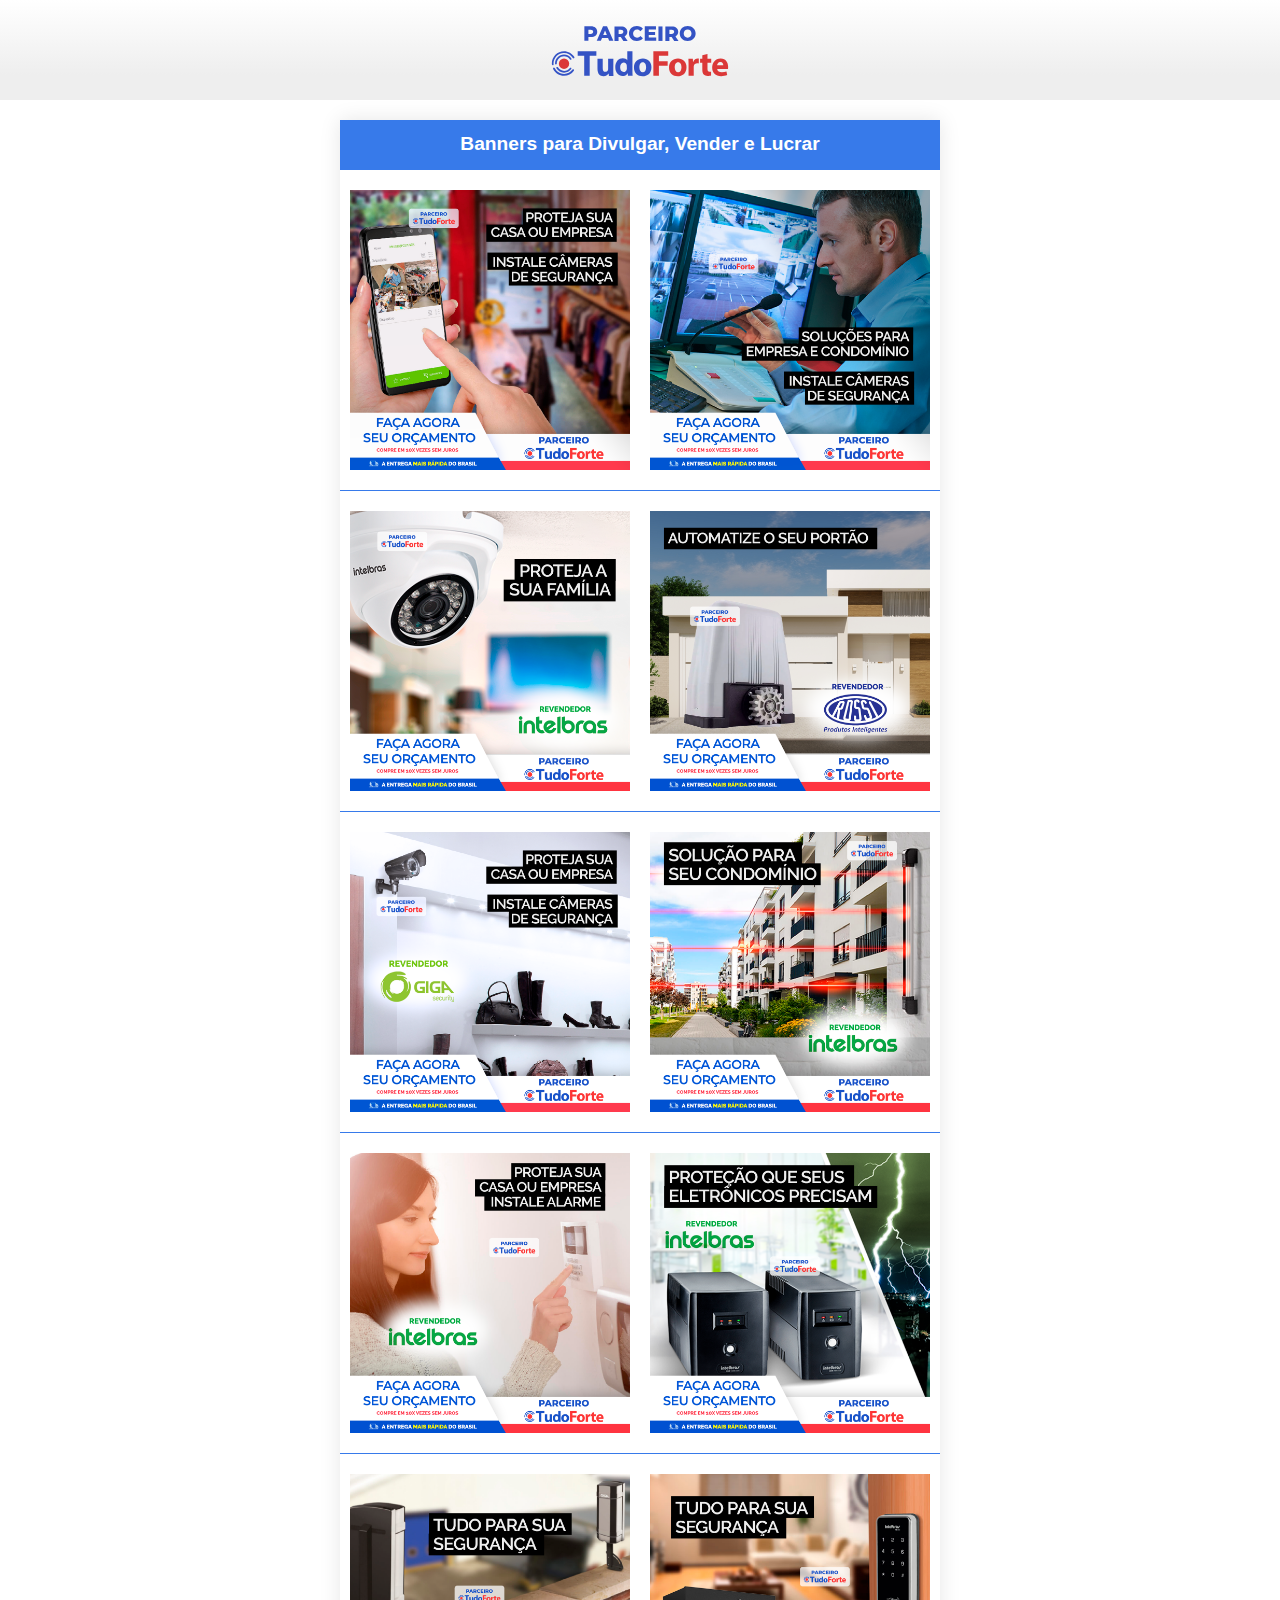
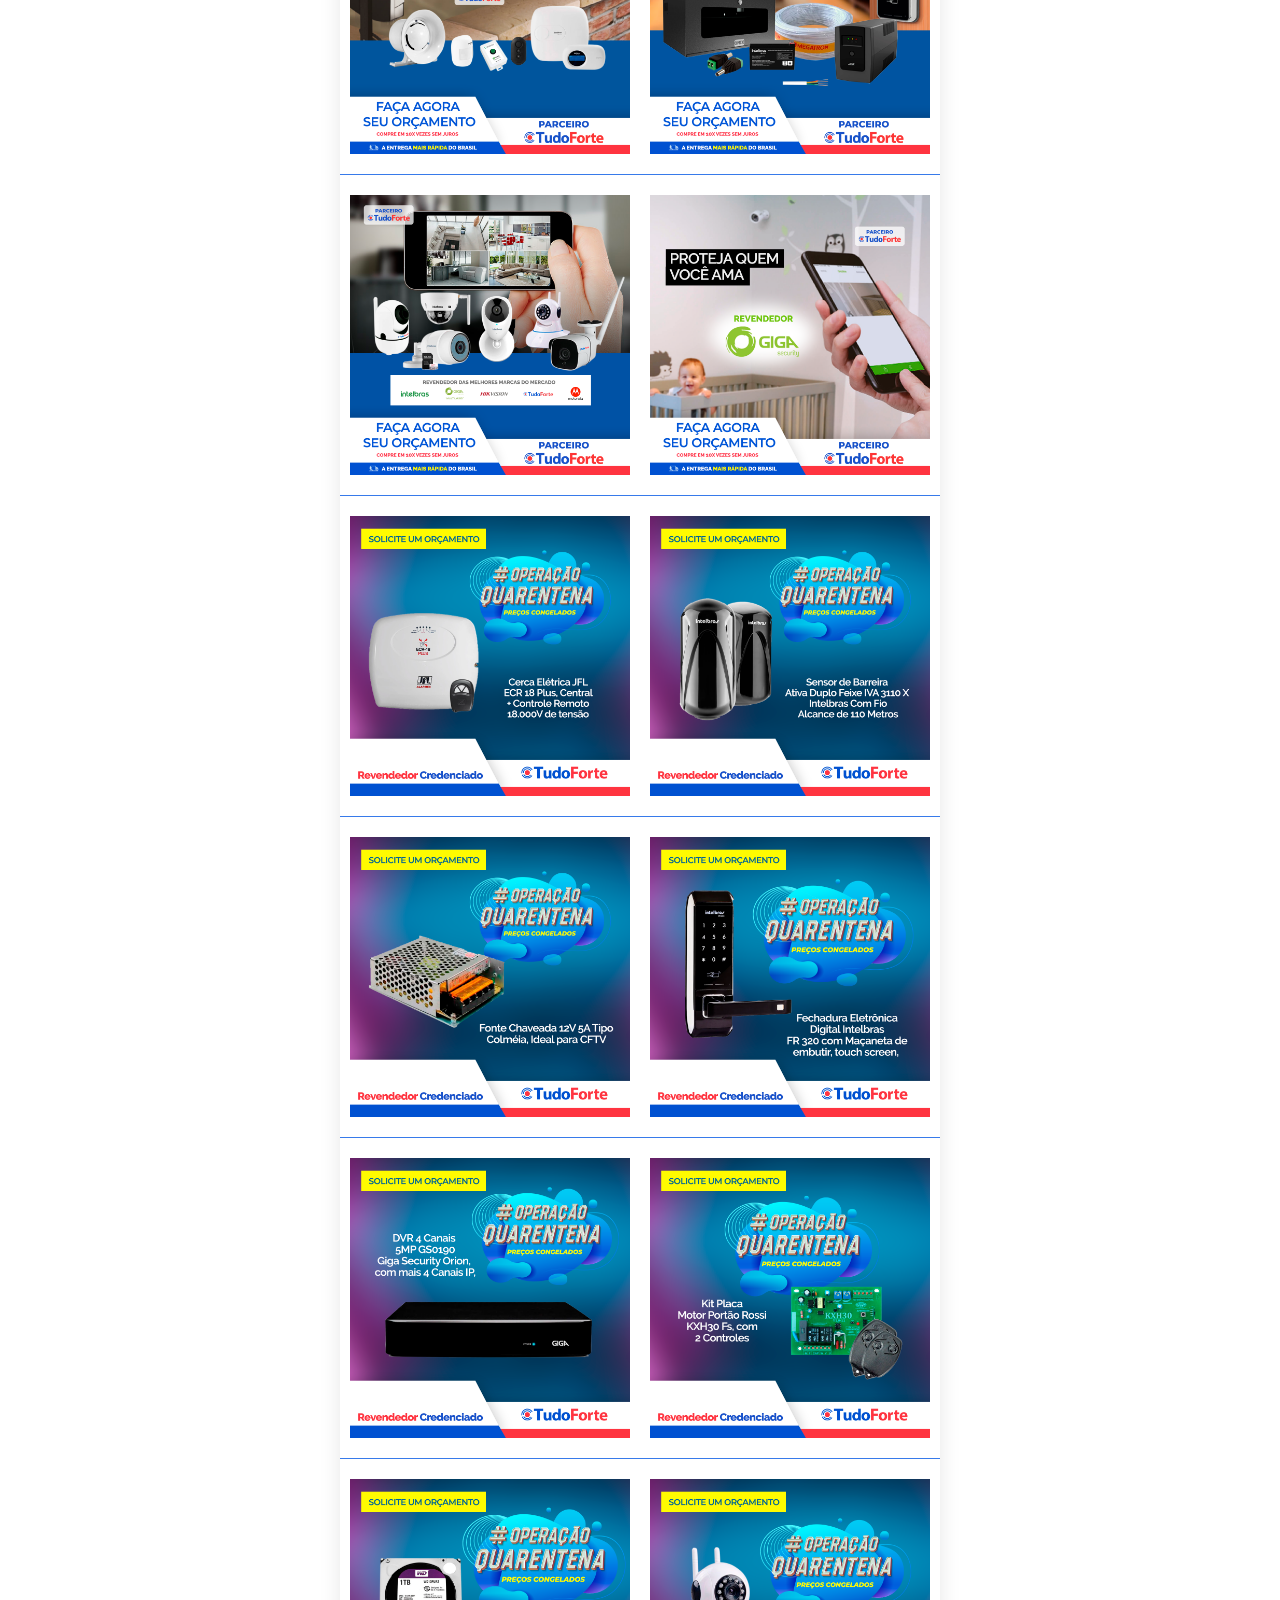
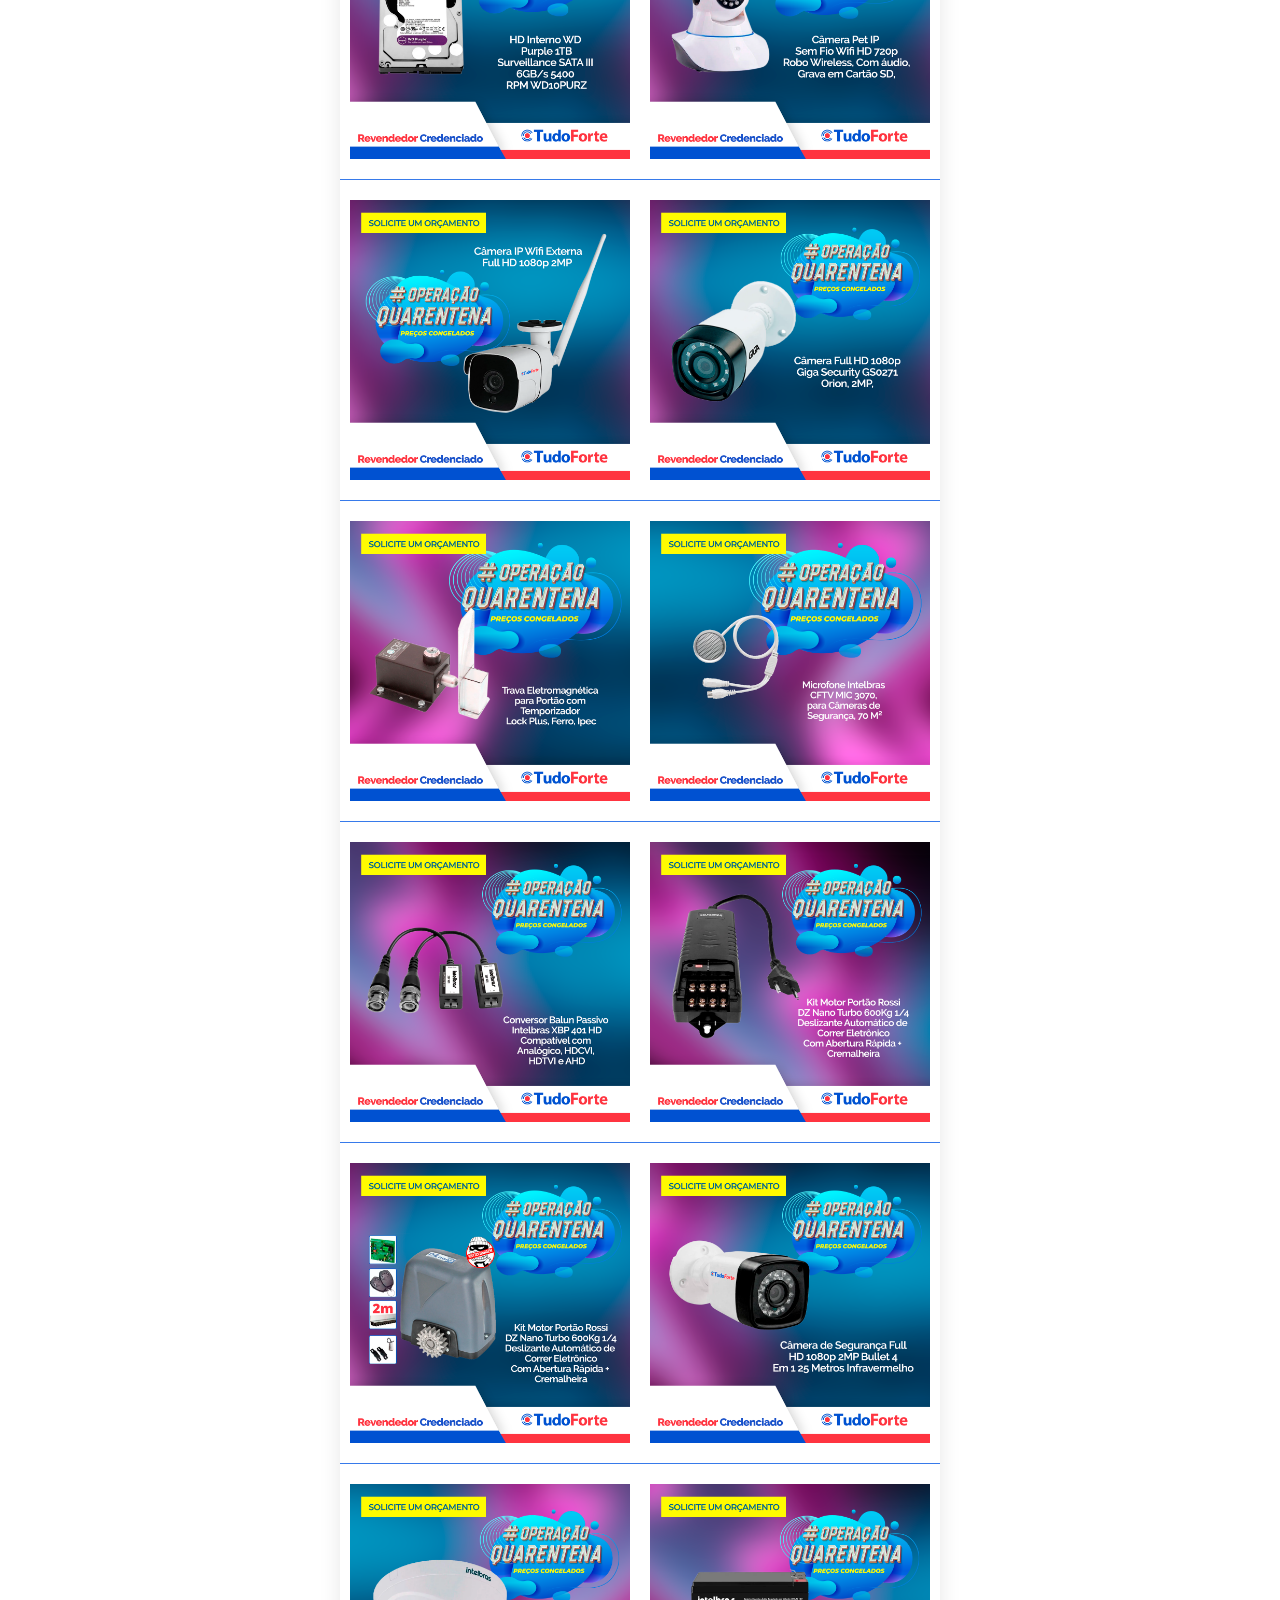
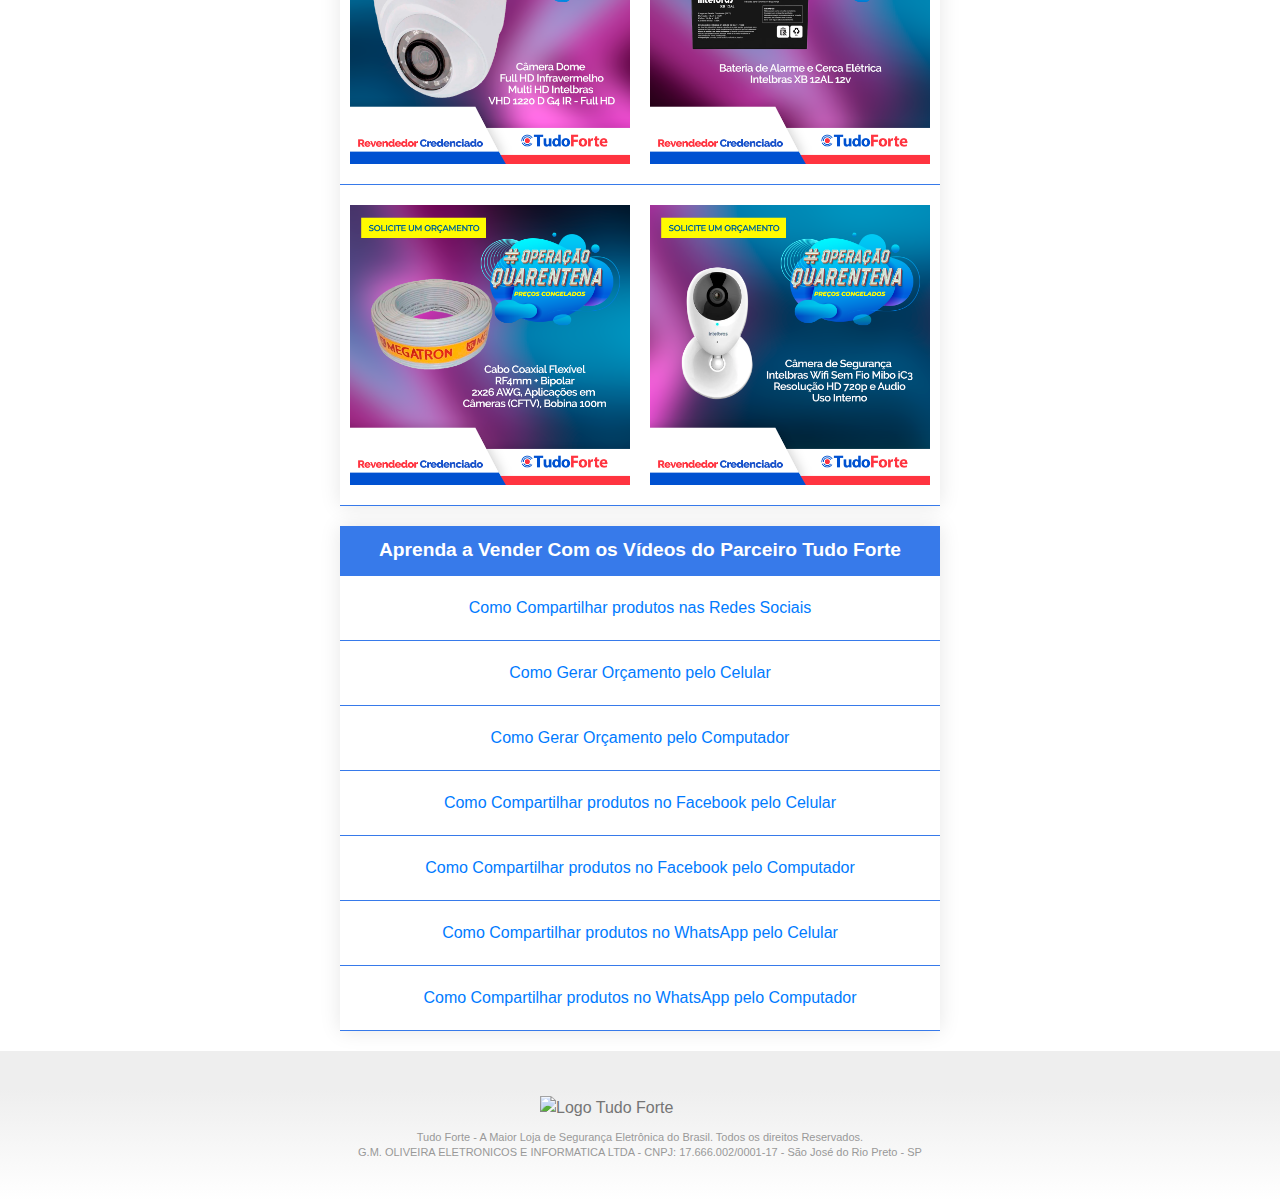
==== commit 3d683f90: "ajuste colunas" ====
--- a/index.html
+++ b/index.html
@@ -52,7 +52,7 @@
         position: absolute;
         top: 0;
         left: 0;
-        padding-top: 35%;
+        padding-top: 50%;
         color: #fff;
         opacity: 0;
       }
@@ -66,7 +66,7 @@
       }
 
       .post {
-        width: 120px;
+        width: 280px;
       }
 
       @media (max-width: 460px) {
@@ -83,7 +83,7 @@
         }
 
         .post {
-          width: 40px;
+          width: 125px;
         }
       }
     </style>
@@ -107,7 +107,7 @@
           <tr>
             <td>
               <a href="img/post/post21.png" download>
-                <img src="img/post/post21.png" alt="post" class="post" />
+                <img src="img/post/post21.png" alt="posts" class="post" />
 
                 <span>Clique e Faça Download</span>
               </a>
@@ -118,6 +118,8 @@
                 <span>Clique e Faça Download</span>
               </a>
             </td>
+          </tr>
+          <tr>
             <td>
               <a href="img/post/post23.png" download>
                 <img src="img/post/post23.png" alt="post" class="post" />
@@ -131,7 +133,6 @@
               </a>
             </td>
           </tr>
-
           <tr>
             <td>
               <a href="img/post/post25.png" download>
@@ -145,6 +146,8 @@
                 <span>Clique e Faça Download</span>
               </a>
             </td>
+          </tr>
+          <tr>
             <td>
               <a href="img/post/post27.png" download>
                 <img src="img/post/post27.png" alt="post" class="post" />
@@ -172,6 +175,8 @@
                 <span>Clique e Faça Download</span>
               </a>
             </td>
+          </tr>
+          <tr>
             <td>
               <a href="img/post/post31.png" download>
                 <img src="img/post/post31.png" alt="post" class="post" />
@@ -199,6 +204,8 @@
                 <span>Clique e Faça Download</span>
               </a>
             </td>
+          </tr>
+          <tr>
             <td>
               <a href="img/post/post3.png" download>
                 <img src="img/post/post3.png" alt="post" class="post" />
@@ -226,6 +233,8 @@
                 <span>Clique e Faça Download</span>
               </a>
             </td>
+          </tr>
+          <tr>
             <td>
               <a href="img/post/post7.png" download>
                 <img src="img/post/post7.png" alt="post" class="post" />
@@ -253,6 +262,8 @@
                 <span>Clique e Faça Download</span>
               </a>
             </td>
+          </tr>
+          <tr>
             <td>
               <a href="img/post/post11.png" download>
                 <img src="img/post/post11.png" alt="post" class="post" />
@@ -280,6 +291,8 @@
                 <span>Clique e Faça Download</span>
               </a>
             </td>
+          </tr>
+          <tr>
             <td>
               <a href="img/post/post15.png" download>
                 <img src="img/post/post15.png" alt="post" class="post" />
@@ -307,6 +320,8 @@
                 <span>Clique e Faça Download</span>
               </a>
             </td>
+          </tr>
+          <tr>
             <td>
               <a href="img/post/post19.png" download>
                 <img src="img/post/post19.png" alt="post" class="post" />
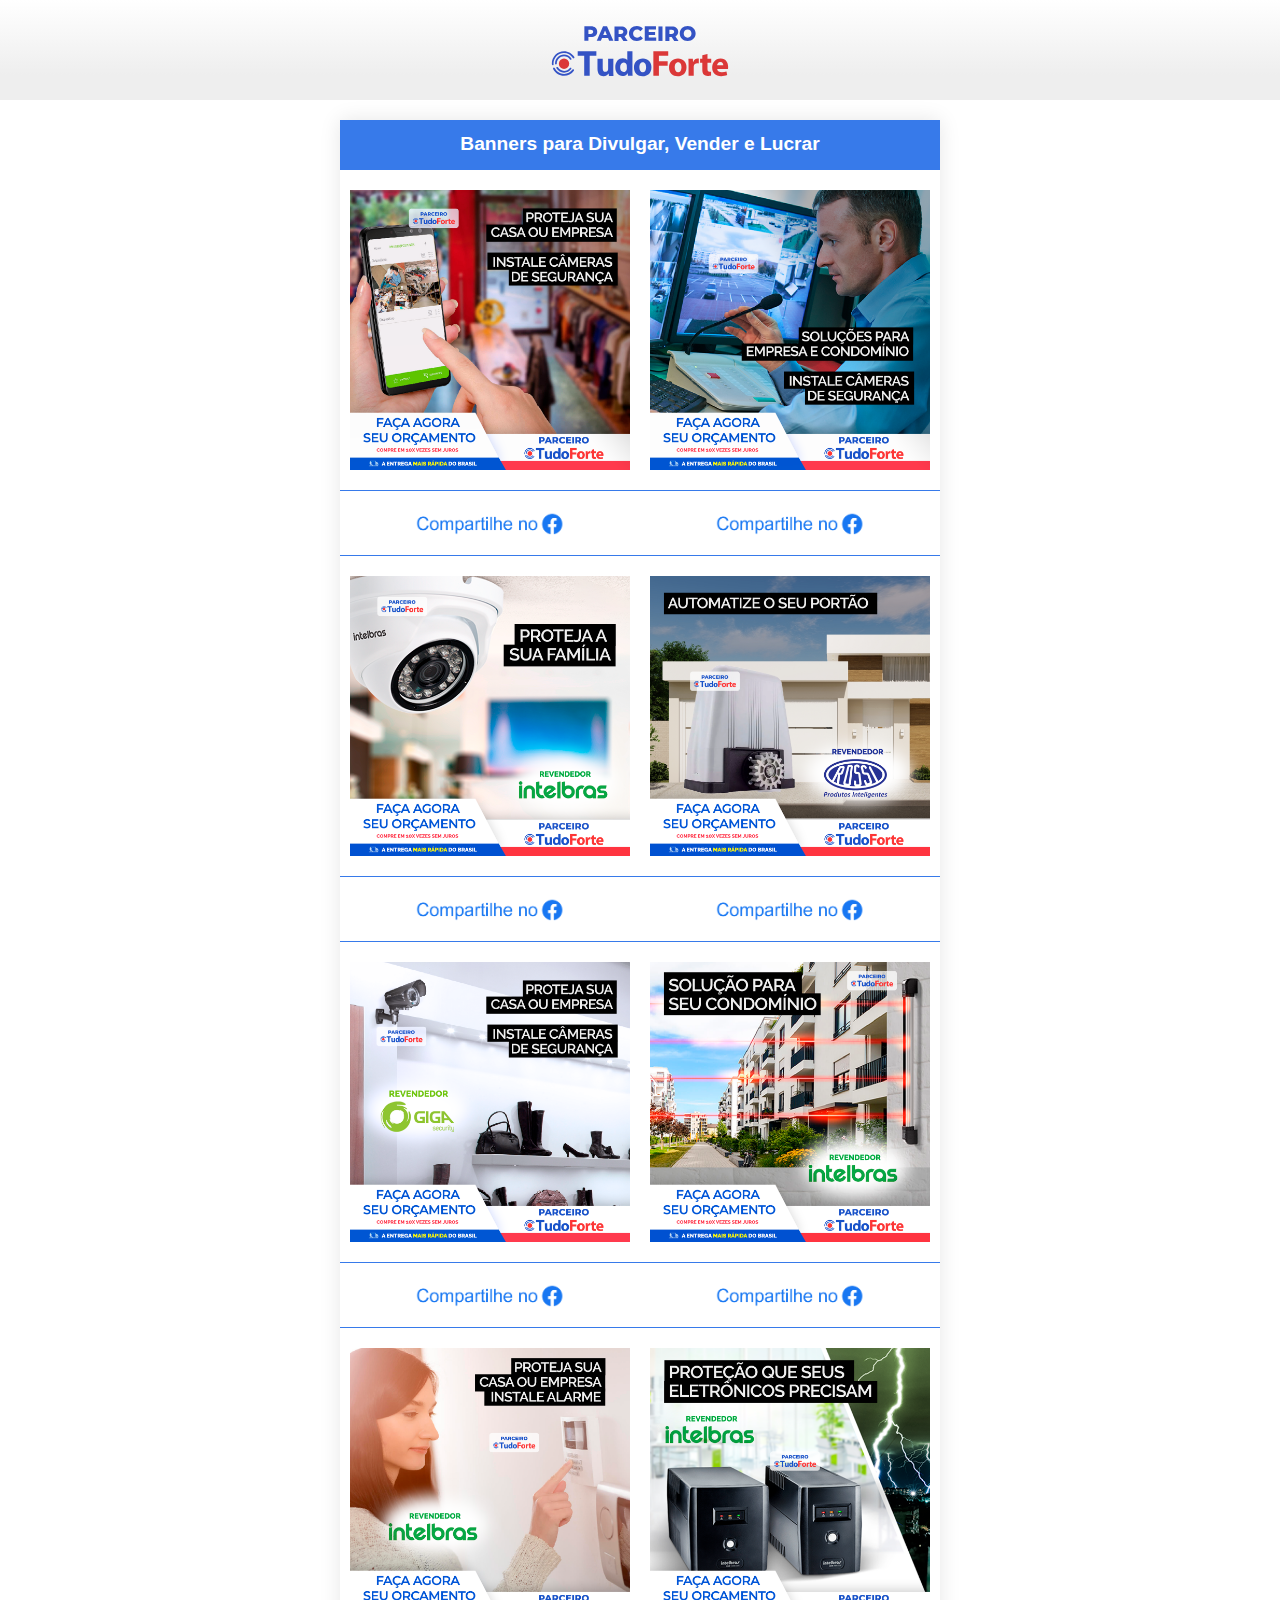
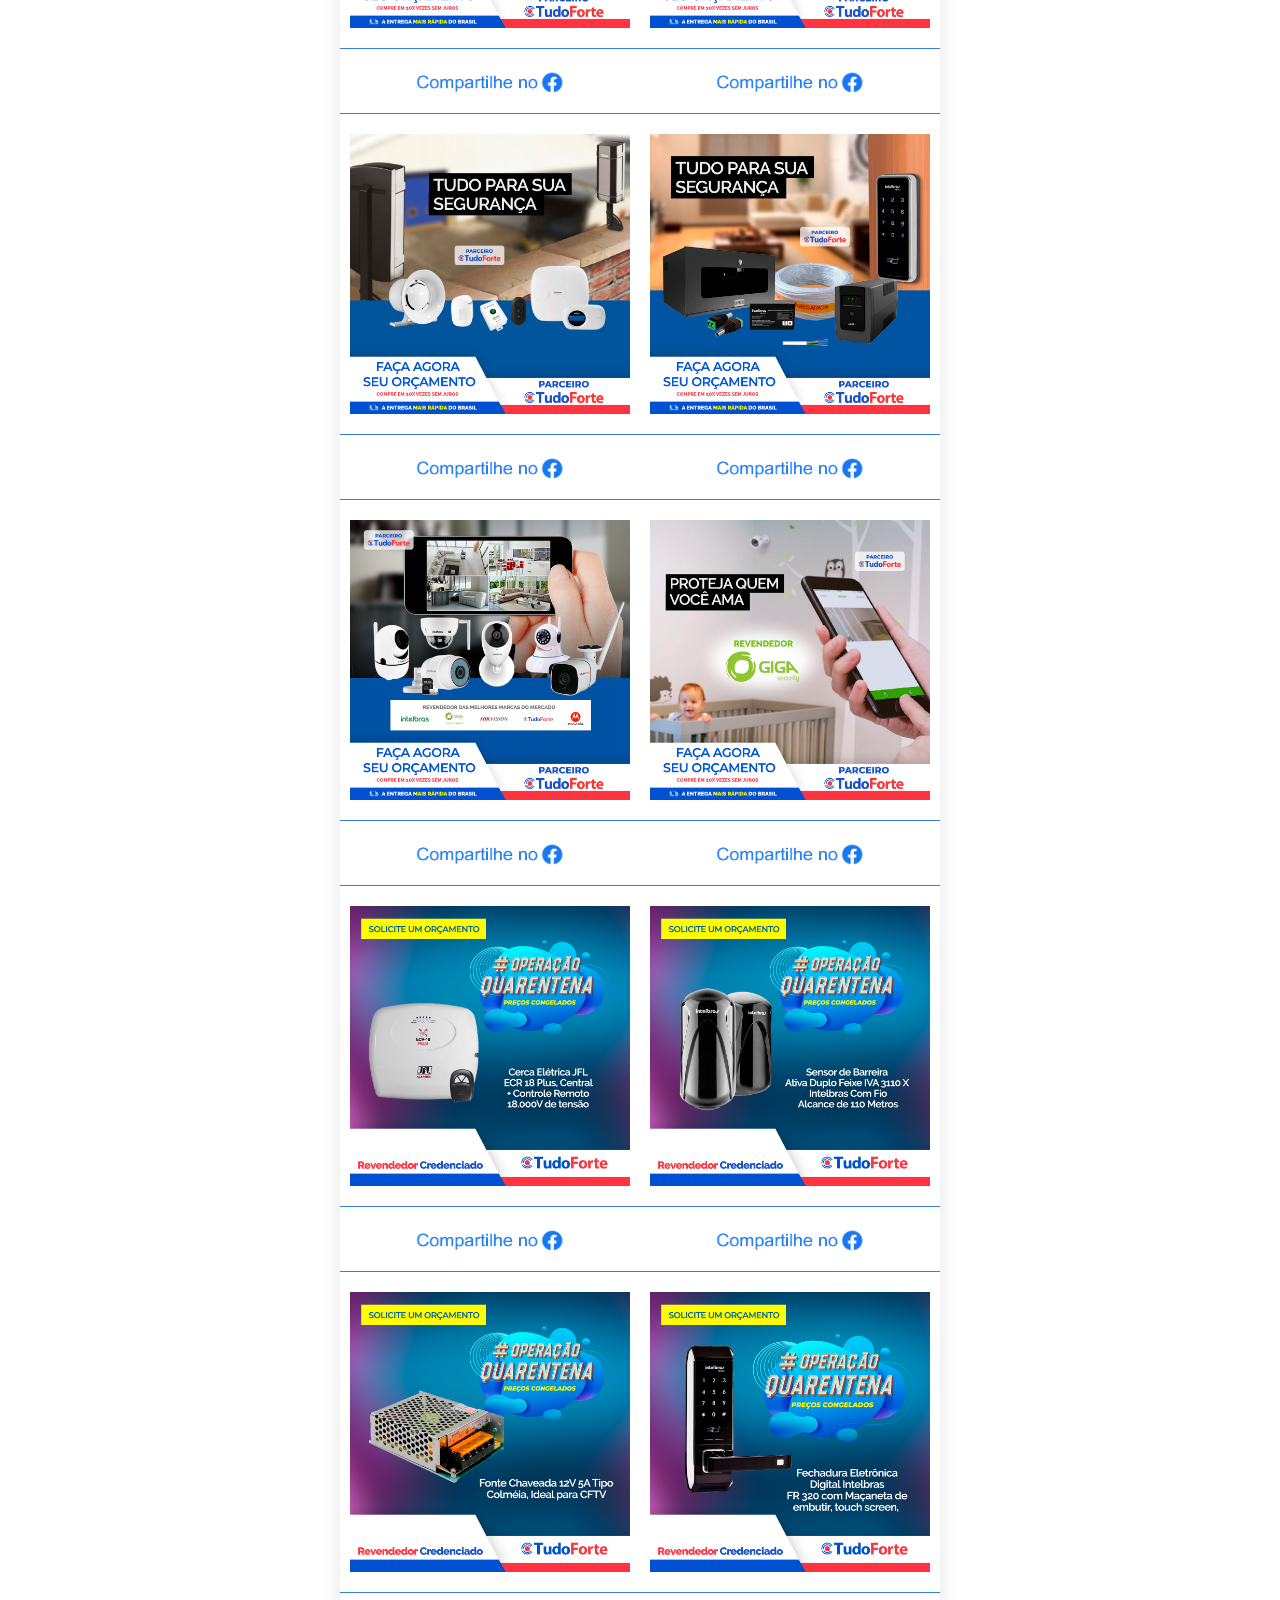
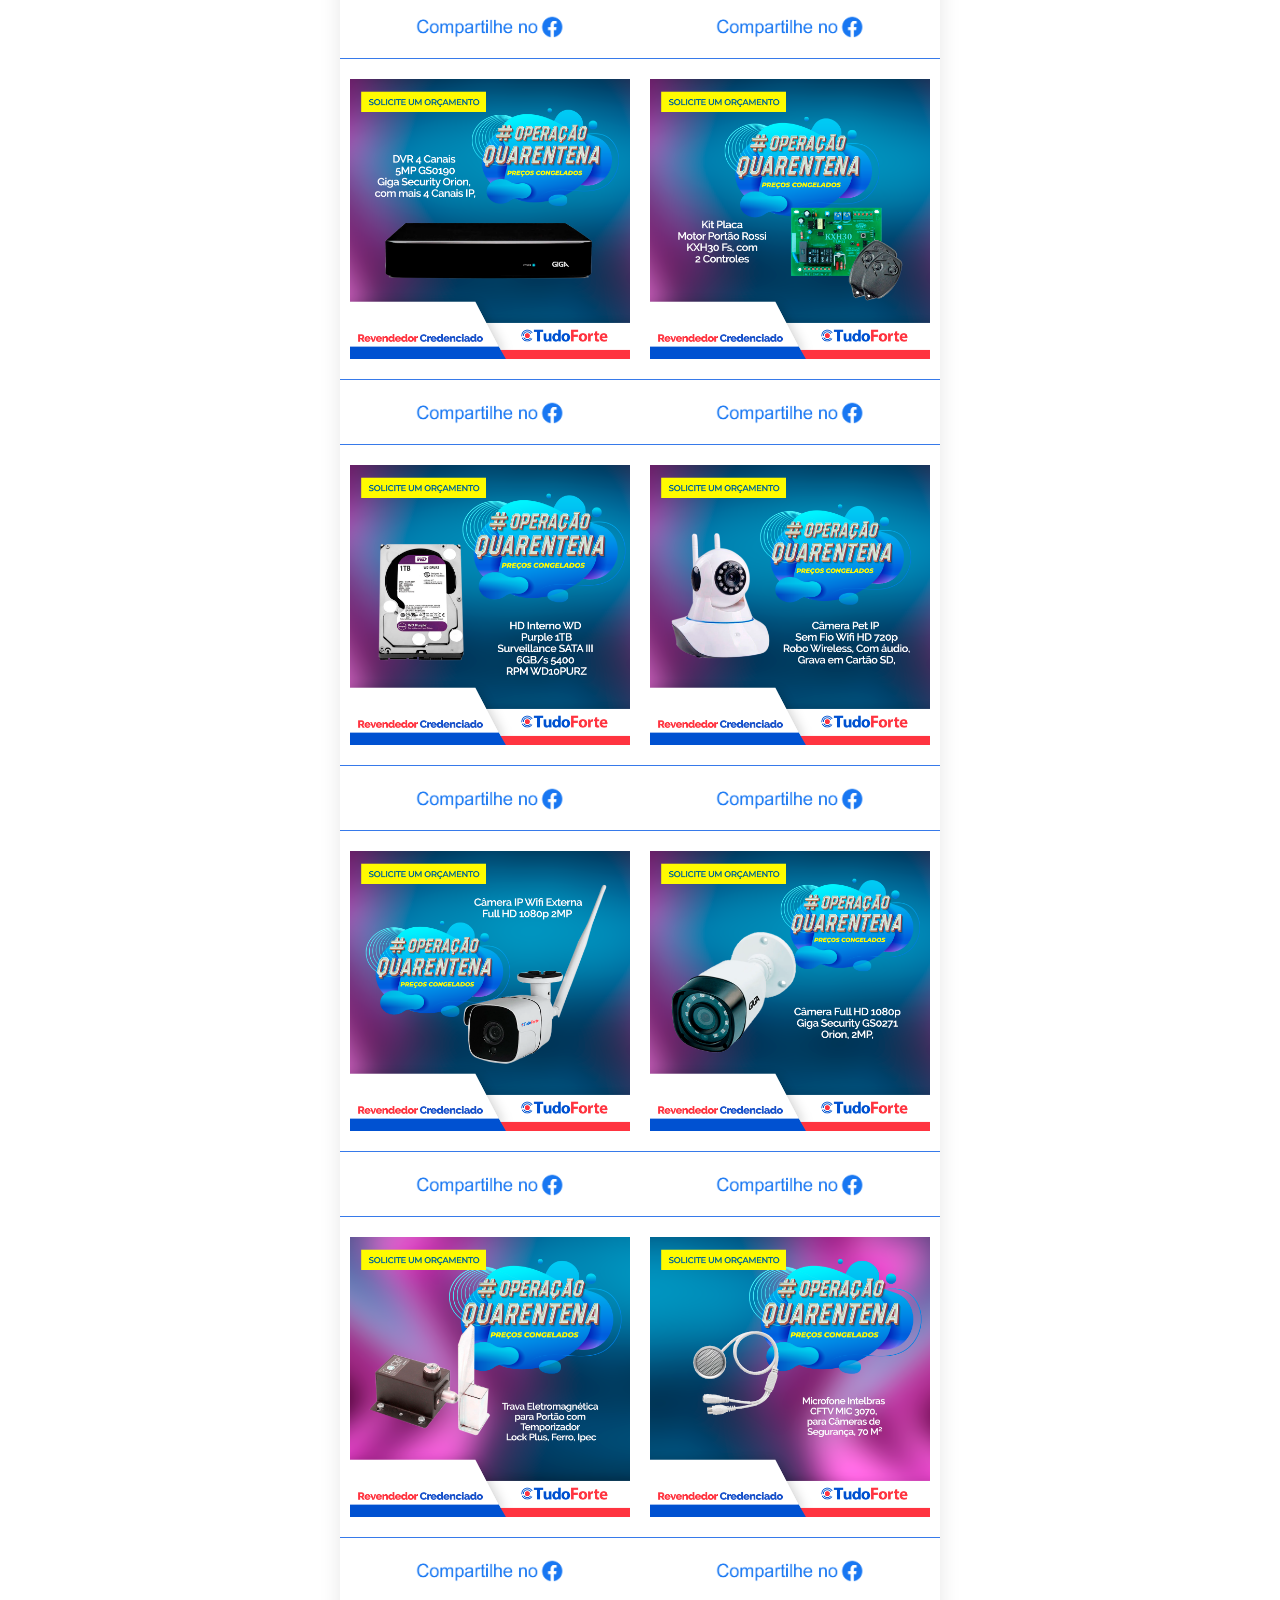
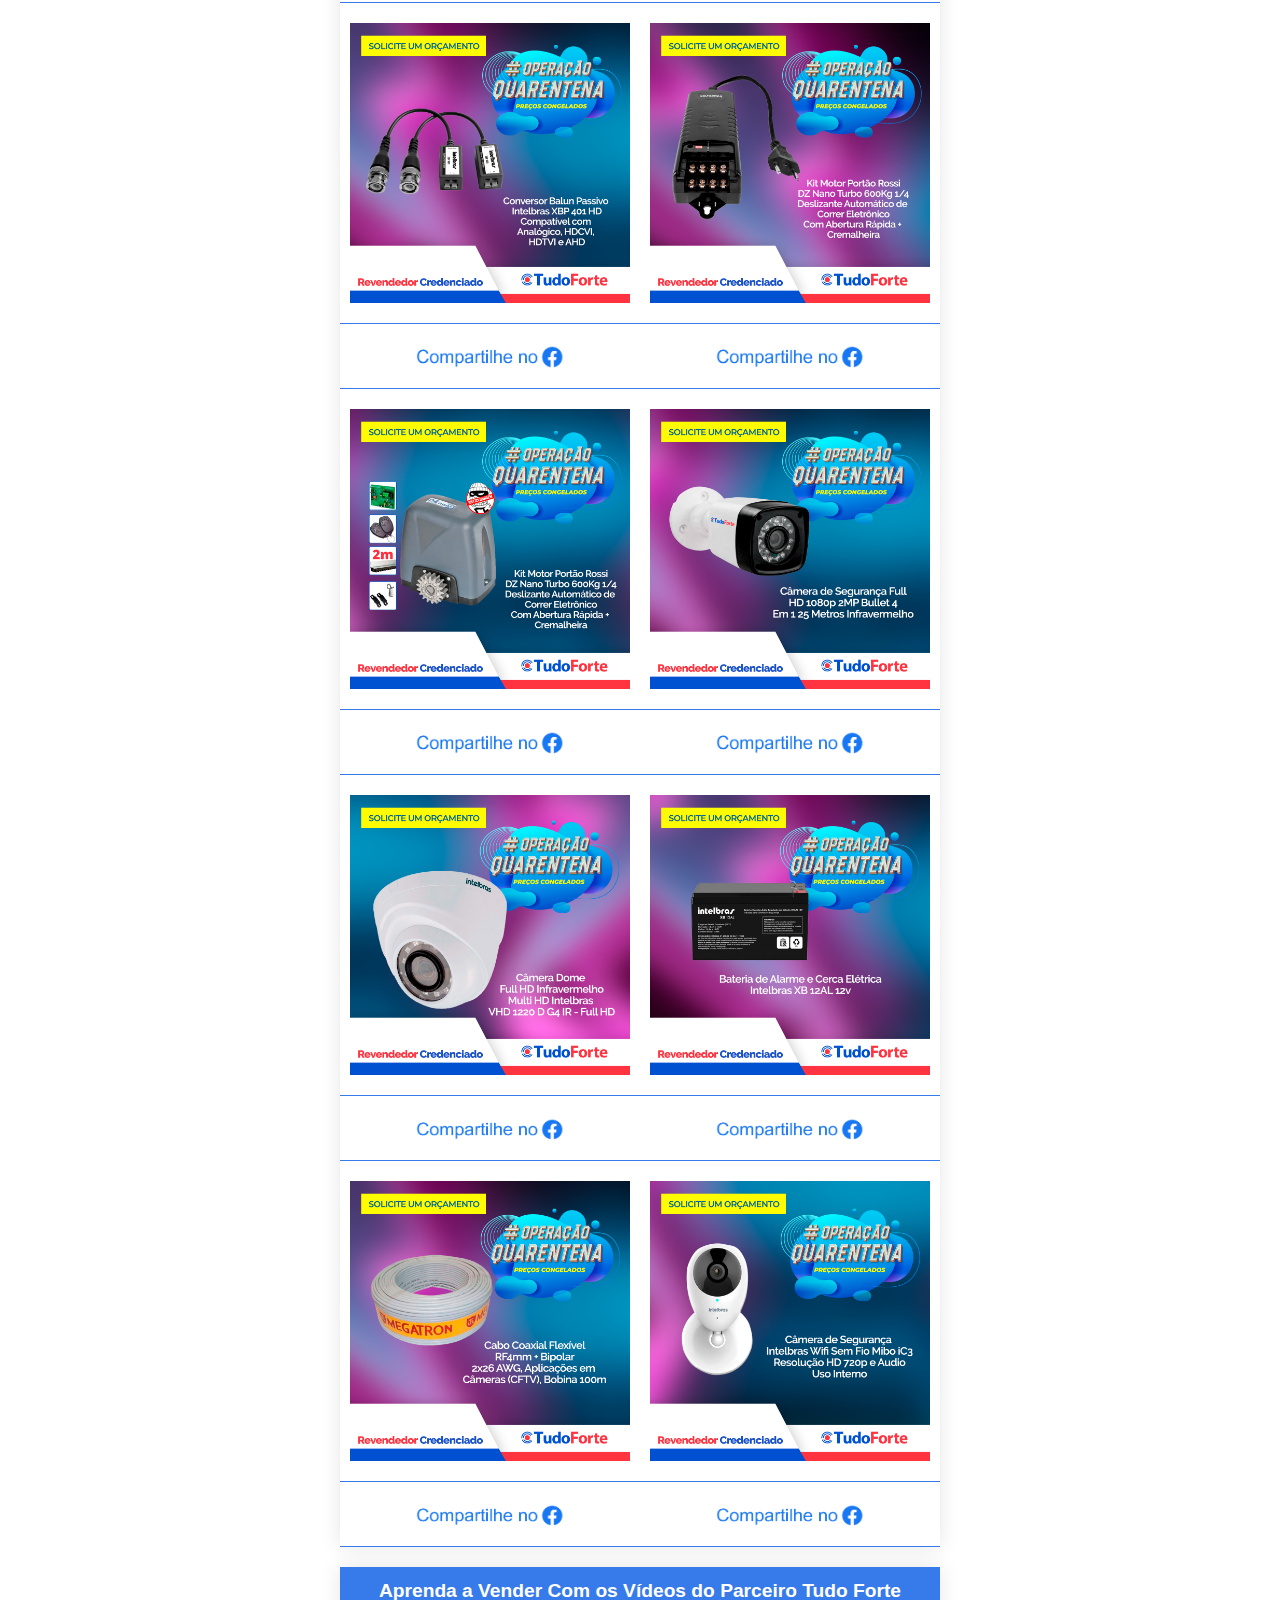
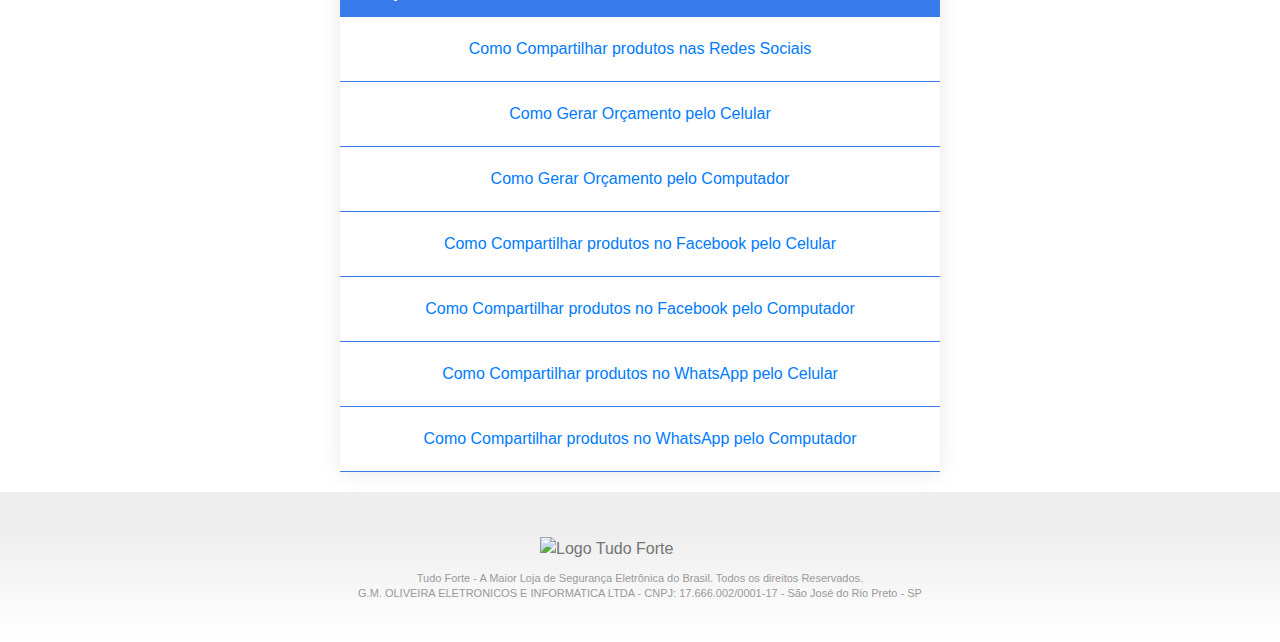
==== commit 011399ad: "ajuste link facebook" ====
--- a/index.html
+++ b/index.html
@@ -119,6 +119,25 @@
               </a>
             </td>
           </tr>
+
+          <tr>
+            <td>
+              <a
+                target="_blank"
+                href="https://facebook.com/sharer/sharer.php?u=https://publicidade.parceirotudoforte.com.br/img/post/post21.png"
+                ><img src="img/share-facebook.png" alt="Facebook" width="150px"
+              /></a>
+            </td>
+
+            <td>
+              <a
+                target="_blank"
+                href="https://facebook.com/sharer/sharer.php?u=https://publicidade.parceirotudoforte.com.br/img/post/post22.png"
+                ><img src="img/share-facebook.png" alt="Facebook" width="150px"
+              /></a>
+            </td>
+          </tr>
+
           <tr>
             <td>
               <a href="img/post/post23.png" download>
@@ -133,6 +152,25 @@
               </a>
             </td>
           </tr>
+
+          <tr>
+            <td>
+              <a
+                target="_blank"
+                href="https://facebook.com/sharer/sharer.php?u=https://publicidade.parceirotudoforte.com.br/img/post/post23.png"
+                ><img src="img/share-facebook.png" alt="Facebook" width="150px"
+              /></a>
+            </td>
+
+            <td>
+              <a
+                target="_blank"
+                href="https://facebook.com/sharer/sharer.php?u=https://publicidade.parceirotudoforte.com.br/img/post/post24.png"
+                ><img src="img/share-facebook.png" alt="Facebook" width="150px"
+              /></a>
+            </td>
+          </tr>
+
           <tr>
             <td>
               <a href="img/post/post25.png" download>
@@ -140,6 +178,7 @@
                 <span>Clique e Faça Download</span>
               </a>
             </td>
+
             <td>
               <a href="img/post/post26.png" download>
                 <img src="img/post/post26.png" alt="post" class="post" />
@@ -147,6 +186,25 @@
               </a>
             </td>
           </tr>
+
+          <tr>
+            <td>
+              <a
+                target="_blank"
+                href="https://facebook.com/sharer/sharer.php?u=https://publicidade.parceirotudoforte.com.br/img/post/post25.png"
+                ><img src="img/share-facebook.png" alt="Facebook" width="150px"
+              /></a>
+            </td>
+
+            <td>
+              <a
+                target="_blank"
+                href="https://facebook.com/sharer/sharer.php?u=https://publicidade.parceirotudoforte.com.br/img/post/post26.png"
+                ><img src="img/share-facebook.png" alt="Facebook" width="150px"
+              /></a>
+            </td>
+          </tr>
+
           <tr>
             <td>
               <a href="img/post/post27.png" download>
@@ -164,6 +222,24 @@
 
           <tr>
             <td>
+              <a
+                target="_blank"
+                href="https://facebook.com/sharer/sharer.php?u=https://publicidade.parceirotudoforte.com.br/img/post/post27.png"
+                ><img src="img/share-facebook.png" alt="Facebook" width="150px"
+              /></a>
+            </td>
+
+            <td>
+              <a
+                target="_blank"
+                href="https://facebook.com/sharer/sharer.php?u=https://publicidade.parceirotudoforte.com.br/img/post/post28.png"
+                ><img src="img/share-facebook.png" alt="Facebook" width="150px"
+              /></a>
+            </td>
+          </tr>
+
+          <tr>
+            <td>
               <a href="img/post/post29.png" download>
                 <img src="img/post/post29.png" alt="post" class="post" />
                 <span>Clique e Faça Download</span>
@@ -176,6 +252,25 @@
               </a>
             </td>
           </tr>
+
+          <tr>
+            <td>
+              <a
+                target="_blank"
+                href="https://facebook.com/sharer/sharer.php?u=https://publicidade.parceirotudoforte.com.br/img/post/post29.png"
+                ><img src="img/share-facebook.png" alt="Facebook" width="150px"
+              /></a>
+            </td>
+
+            <td>
+              <a
+                target="_blank"
+                href="https://facebook.com/sharer/sharer.php?u=https://publicidade.parceirotudoforte.com.br/img/post/post30.png"
+                ><img src="img/share-facebook.png" alt="Facebook" width="150px"
+              /></a>
+            </td>
+          </tr>
+
           <tr>
             <td>
               <a href="img/post/post31.png" download>
@@ -193,6 +288,24 @@
 
           <tr>
             <td>
+              <a
+                target="_blank"
+                href="https://facebook.com/sharer/sharer.php?u=https://publicidade.parceirotudoforte.com.br/img/post/post31.png"
+                ><img src="img/share-facebook.png" alt="Facebook" width="150px"
+              /></a>
+            </td>
+
+            <td>
+              <a
+                target="_blank"
+                href="https://facebook.com/sharer/sharer.php?u=https://publicidade.parceirotudoforte.com.br/img/post/post32.png"
+                ><img src="img/share-facebook.png" alt="Facebook" width="150px"
+              /></a>
+            </td>
+          </tr>
+
+          <tr>
+            <td>
               <a href="img/post/post1.png" download>
                 <img src="img/post/post1.png" alt="post" class="post" />
                 <span>Clique e Faça Download</span>
@@ -205,6 +318,25 @@
               </a>
             </td>
           </tr>
+
+          <tr>
+            <td>
+              <a
+                target="_blank"
+                href="https://facebook.com/sharer/sharer.php?u=https://publicidade.parceirotudoforte.com.br/img/post/post1.png"
+                ><img src="img/share-facebook.png" alt="Facebook" width="150px"
+              /></a>
+            </td>
+
+            <td>
+              <a
+                target="_blank"
+                href="https://facebook.com/sharer/sharer.php?u=https://publicidade.parceirotudoforte.com.br/img/post/post2.png"
+                ><img src="img/share-facebook.png" alt="Facebook" width="150px"
+              /></a>
+            </td>
+          </tr>
+
           <tr>
             <td>
               <a href="img/post/post3.png" download>
@@ -222,6 +354,24 @@
 
           <tr>
             <td>
+              <a
+                target="_blank"
+                href="https://facebook.com/sharer/sharer.php?u=https://publicidade.parceirotudoforte.com.br/img/post/post3.png"
+                ><img src="img/share-facebook.png" alt="Facebook" width="150px"
+              /></a>
+            </td>
+
+            <td>
+              <a
+                target="_blank"
+                href="https://facebook.com/sharer/sharer.php?u=https://publicidade.parceirotudoforte.com.br/img/post/post4.png"
+                ><img src="img/share-facebook.png" alt="Facebook" width="150px"
+              /></a>
+            </td>
+          </tr>
+
+          <tr>
+            <td>
               <a href="img/post/post5.png" download>
                 <img src="img/post/post5.png" alt="post" class="post" />
                 <span>Clique e Faça Download</span>
@@ -234,6 +384,25 @@
               </a>
             </td>
           </tr>
+
+          <tr>
+            <td>
+              <a
+                target="_blank"
+                href="https://facebook.com/sharer/sharer.php?u=https://publicidade.parceirotudoforte.com.br/img/post/post5.png"
+                ><img src="img/share-facebook.png" alt="Facebook" width="150px"
+              /></a>
+            </td>
+
+            <td>
+              <a
+                target="_blank"
+                href="https://facebook.com/sharer/sharer.php?u=https://publicidade.parceirotudoforte.com.br/img/post/post6.png"
+                ><img src="img/share-facebook.png" alt="Facebook" width="150px"
+              /></a>
+            </td>
+          </tr>
+
           <tr>
             <td>
               <a href="img/post/post7.png" download>
@@ -251,6 +420,24 @@
 
           <tr>
             <td>
+              <a
+                target="_blank"
+                href="https://facebook.com/sharer/sharer.php?u=https://publicidade.parceirotudoforte.com.br/img/post/post7.png"
+                ><img src="img/share-facebook.png" alt="Facebook" width="150px"
+              /></a>
+            </td>
+
+            <td>
+              <a
+                target="_blank"
+                href="https://facebook.com/sharer/sharer.php?u=https://publicidade.parceirotudoforte.com.br/img/post/post8.png"
+                ><img src="img/share-facebook.png" alt="Facebook" width="150px"
+              /></a>
+            </td>
+          </tr>
+
+          <tr>
+            <td>
               <a href="img/post/post9.png" download>
                 <img src="img/post/post9.png" alt="post" class="post" />
                 <span>Clique e Faça Download</span>
@@ -263,6 +450,25 @@
               </a>
             </td>
           </tr>
+
+          <tr>
+            <td>
+              <a
+                target="_blank"
+                href="https://facebook.com/sharer/sharer.php?u=https://publicidade.parceirotudoforte.com.br/img/post/post9.png"
+                ><img src="img/share-facebook.png" alt="Facebook" width="150px"
+              /></a>
+            </td>
+
+            <td>
+              <a
+                target="_blank"
+                href="https://facebook.com/sharer/sharer.php?u=https://publicidade.parceirotudoforte.com.br/img/post/post10.png"
+                ><img src="img/share-facebook.png" alt="Facebook" width="150px"
+              /></a>
+            </td>
+          </tr>
+
           <tr>
             <td>
               <a href="img/post/post11.png" download>
@@ -280,6 +486,24 @@
 
           <tr>
             <td>
+              <a
+                target="_blank"
+                href="https://facebook.com/sharer/sharer.php?u=https://publicidade.parceirotudoforte.com.br/img/post/post11.png"
+                ><img src="img/share-facebook.png" alt="Facebook" width="150px"
+              /></a>
+            </td>
+
+            <td>
+              <a
+                target="_blank"
+                href="https://facebook.com/sharer/sharer.php?u=https://publicidade.parceirotudoforte.com.br/img/post/post12.png"
+                ><img src="img/share-facebook.png" alt="Facebook" width="150px"
+              /></a>
+            </td>
+          </tr>
+
+          <tr>
+            <td>
               <a href="img/post/post13.png" download>
                 <img src="img/post/post13.png" alt="post" class="post" />
                 <span>Clique e Faça Download</span>
@@ -292,6 +516,25 @@
               </a>
             </td>
           </tr>
+
+          <tr>
+            <td>
+              <a
+                target="_blank"
+                href="https://facebook.com/sharer/sharer.php?u=https://publicidade.parceirotudoforte.com.br/img/post/post13.png"
+                ><img src="img/share-facebook.png" alt="Facebook" width="150px"
+              /></a>
+            </td>
+
+            <td>
+              <a
+                target="_blank"
+                href="https://facebook.com/sharer/sharer.php?u=https://publicidade.parceirotudoforte.com.br/img/post/post14.png"
+                ><img src="img/share-facebook.png" alt="Facebook" width="150px"
+              /></a>
+            </td>
+          </tr>
+
           <tr>
             <td>
               <a href="img/post/post15.png" download>
@@ -309,6 +552,24 @@
 
           <tr>
             <td>
+              <a
+                target="_blank"
+                href="https://facebook.com/sharer/sharer.php?u=https://publicidade.parceirotudoforte.com.br/img/post/post15.png"
+                ><img src="img/share-facebook.png" alt="Facebook" width="150px"
+              /></a>
+            </td>
+
+            <td>
+              <a
+                target="_blank"
+                href="https://facebook.com/sharer/sharer.php?u=https://publicidade.parceirotudoforte.com.br/img/post/post16.png"
+                ><img src="img/share-facebook.png" alt="Facebook" width="150px"
+              /></a>
+            </td>
+          </tr>
+
+          <tr>
+            <td>
               <a href="img/post/post17.png" download>
                 <img src="img/post/post17.png" alt="post" class="post" />
                 <span>Clique e Faça Download</span>
@@ -321,6 +582,25 @@
               </a>
             </td>
           </tr>
+
+          <tr>
+            <td>
+              <a
+                target="_blank"
+                href="https://facebook.com/sharer/sharer.php?u=https://publicidade.parceirotudoforte.com.br/img/post/post17.png"
+                ><img src="img/share-facebook.png" alt="Facebook" width="150px"
+              /></a>
+            </td>
+
+            <td>
+              <a
+                target="_blank"
+                href="https://facebook.com/sharer/sharer.php?u=https://publicidade.parceirotudoforte.com.br/img/post/post18.png"
+                ><img src="img/share-facebook.png" alt="Facebook" width="150px"
+              /></a>
+            </td>
+          </tr>
+
           <tr>
             <td>
               <a href="img/post/post19.png" download>
@@ -333,6 +613,23 @@
                 <img src="img/post/post20.png" alt="post" class="post" />
                 <span>Clique e Faça Download</span>
               </a>
+            </td>
+          </tr>
+
+          <tr>
+            <td>
+              <a
+                target="_blank"
+                href="https://facebook.com/sharer/sharer.php?u=https://publicidade.parceirotudoforte.com.br/img/post/post19.png"
+                ><img src="img/share-facebook.png" alt="Facebook" width="150px"
+              /></a>
+            </td>
+            <td>
+              <a
+                target="_blank"
+                href="https://facebook.com/sharer/sharer.php?u=https://publicidade.parceirotudoforte.com.br/img/post/post20.png"
+                ><img src="img/share-facebook.png" alt="Facebook" width="150px"
+              /></a>
             </td>
           </tr>
         </tbody>
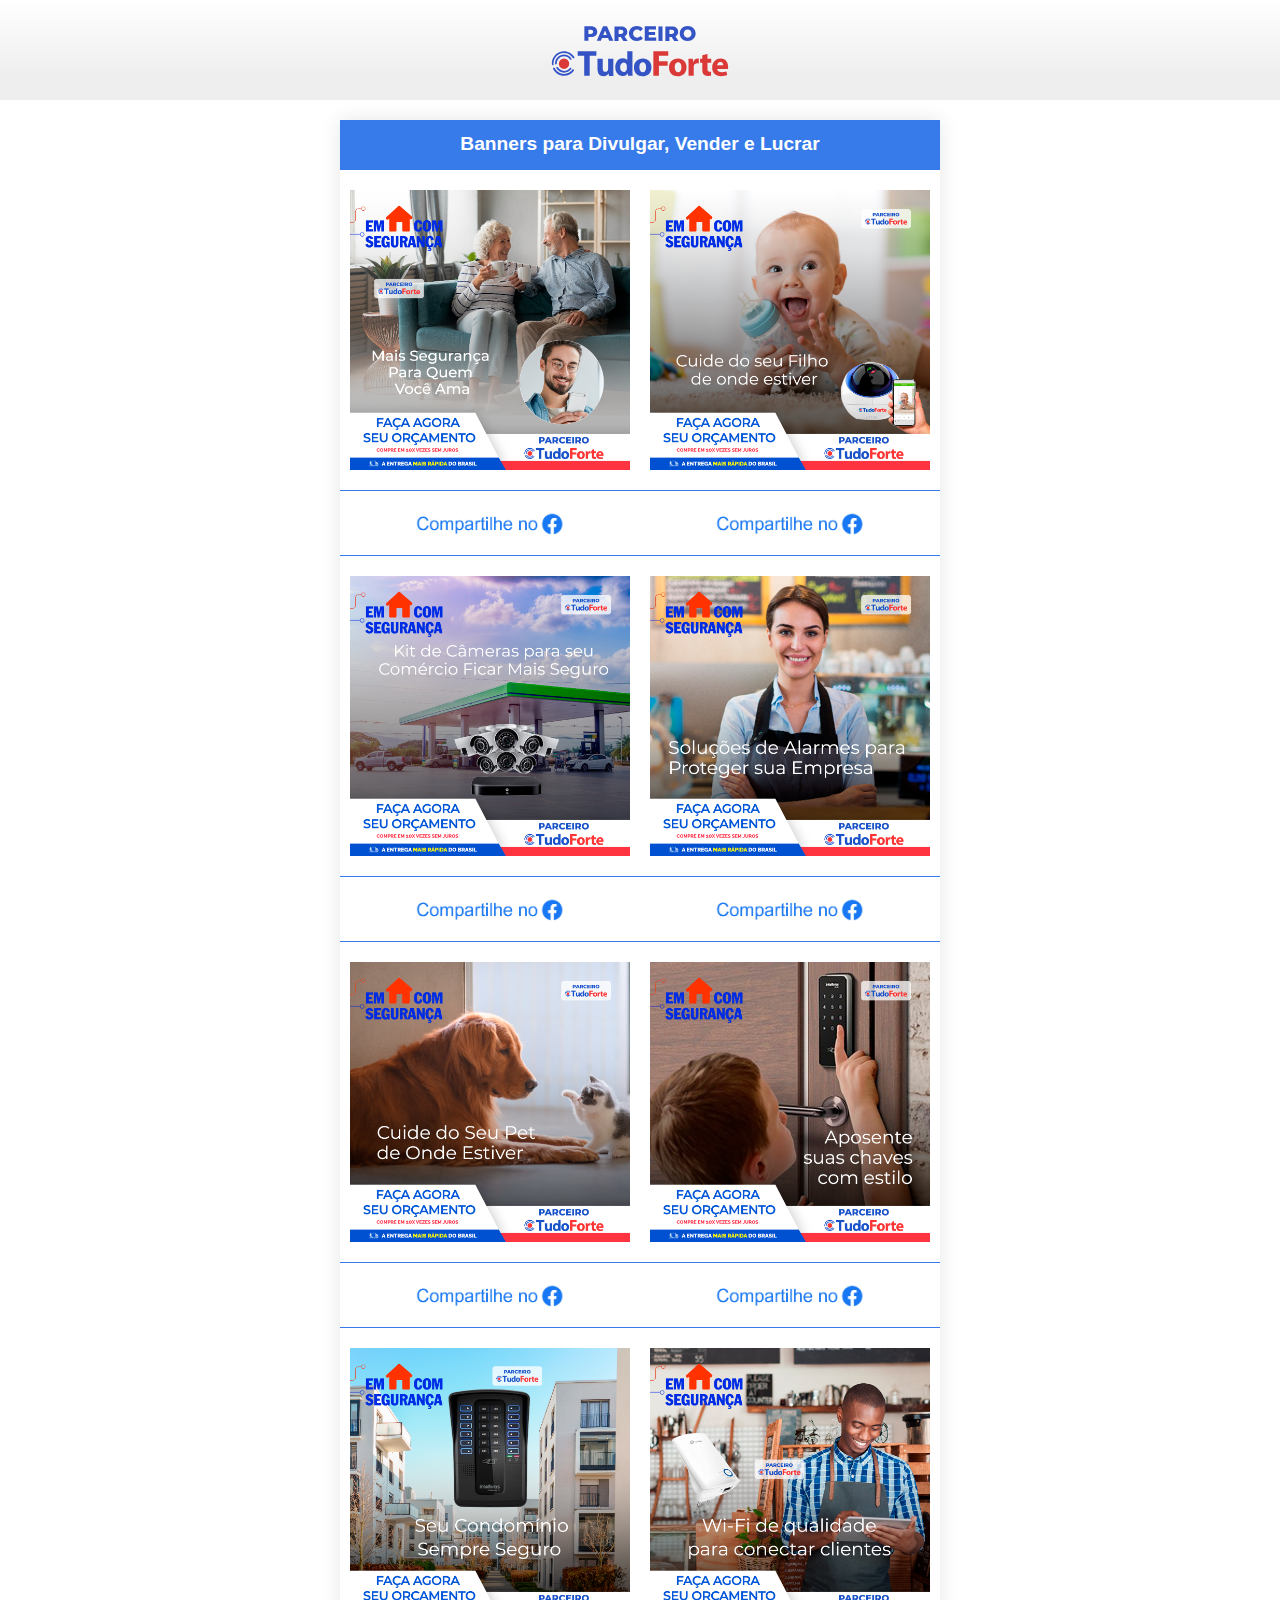
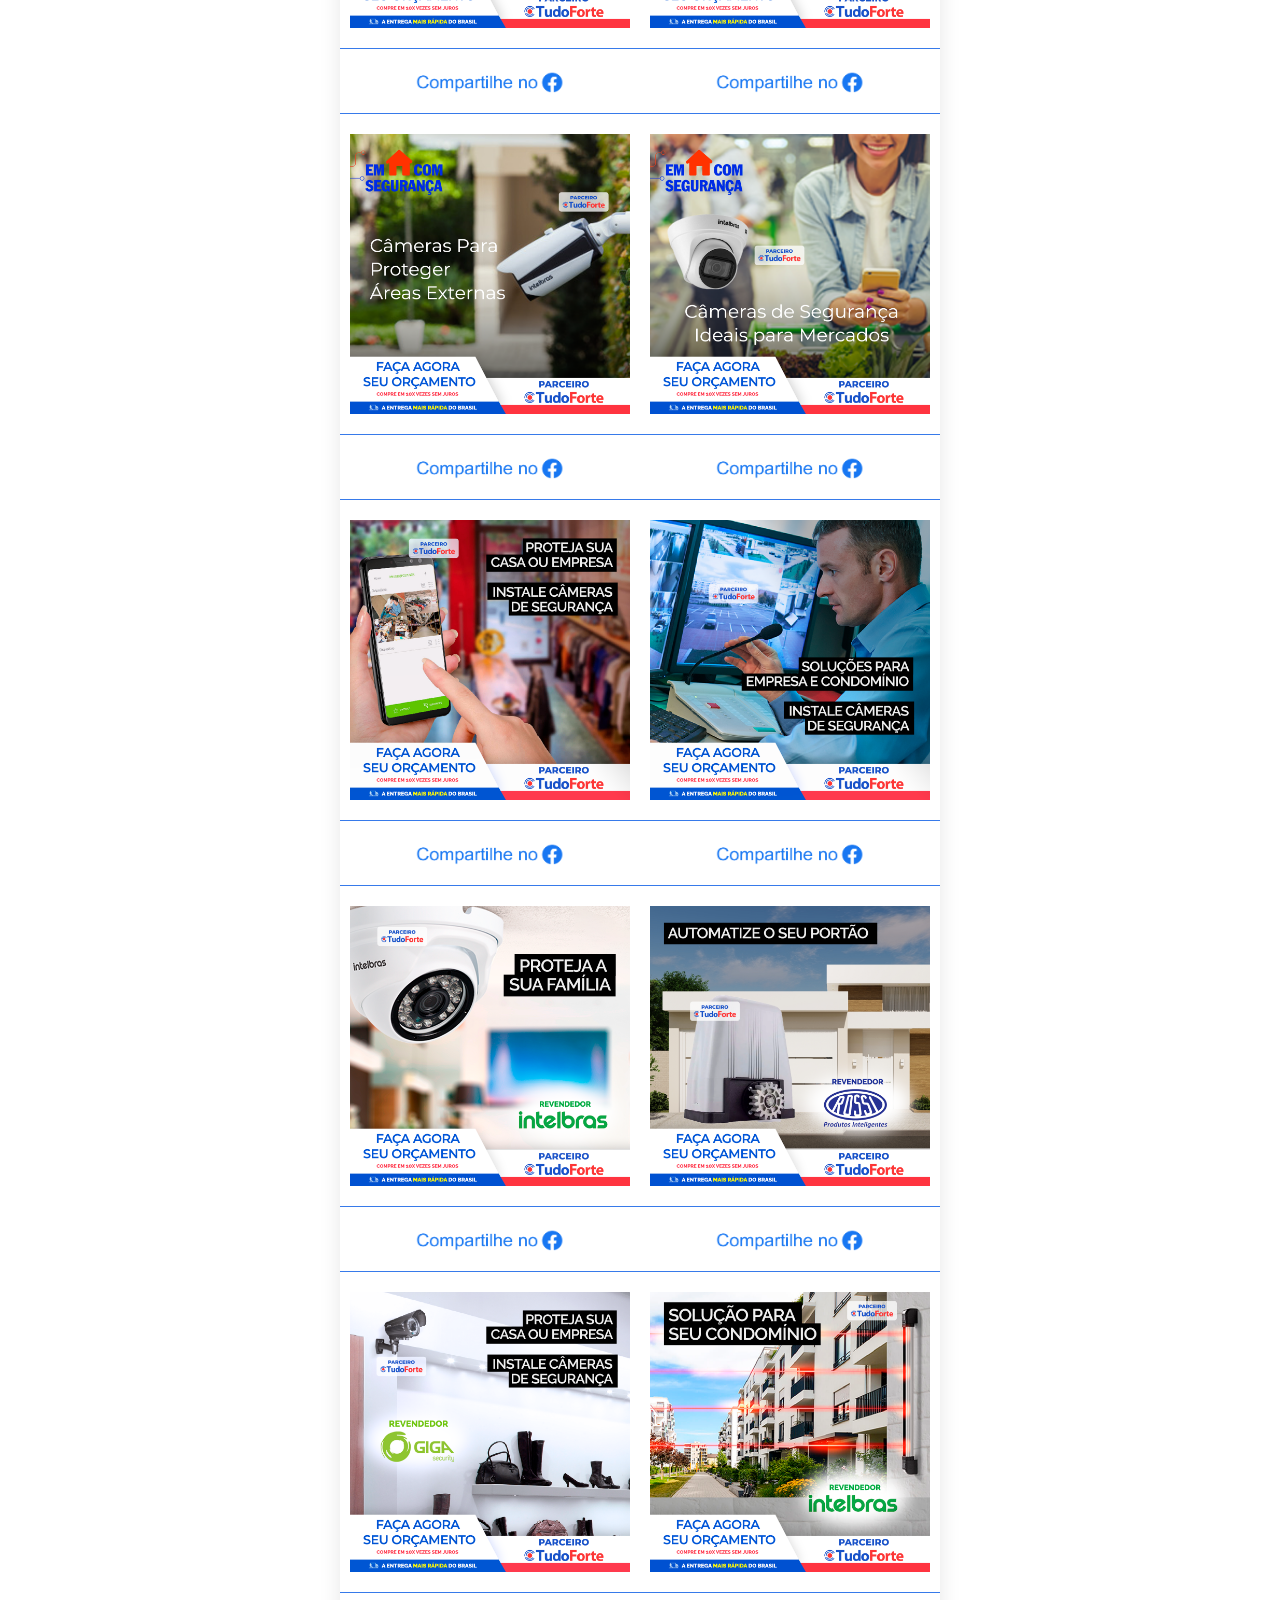
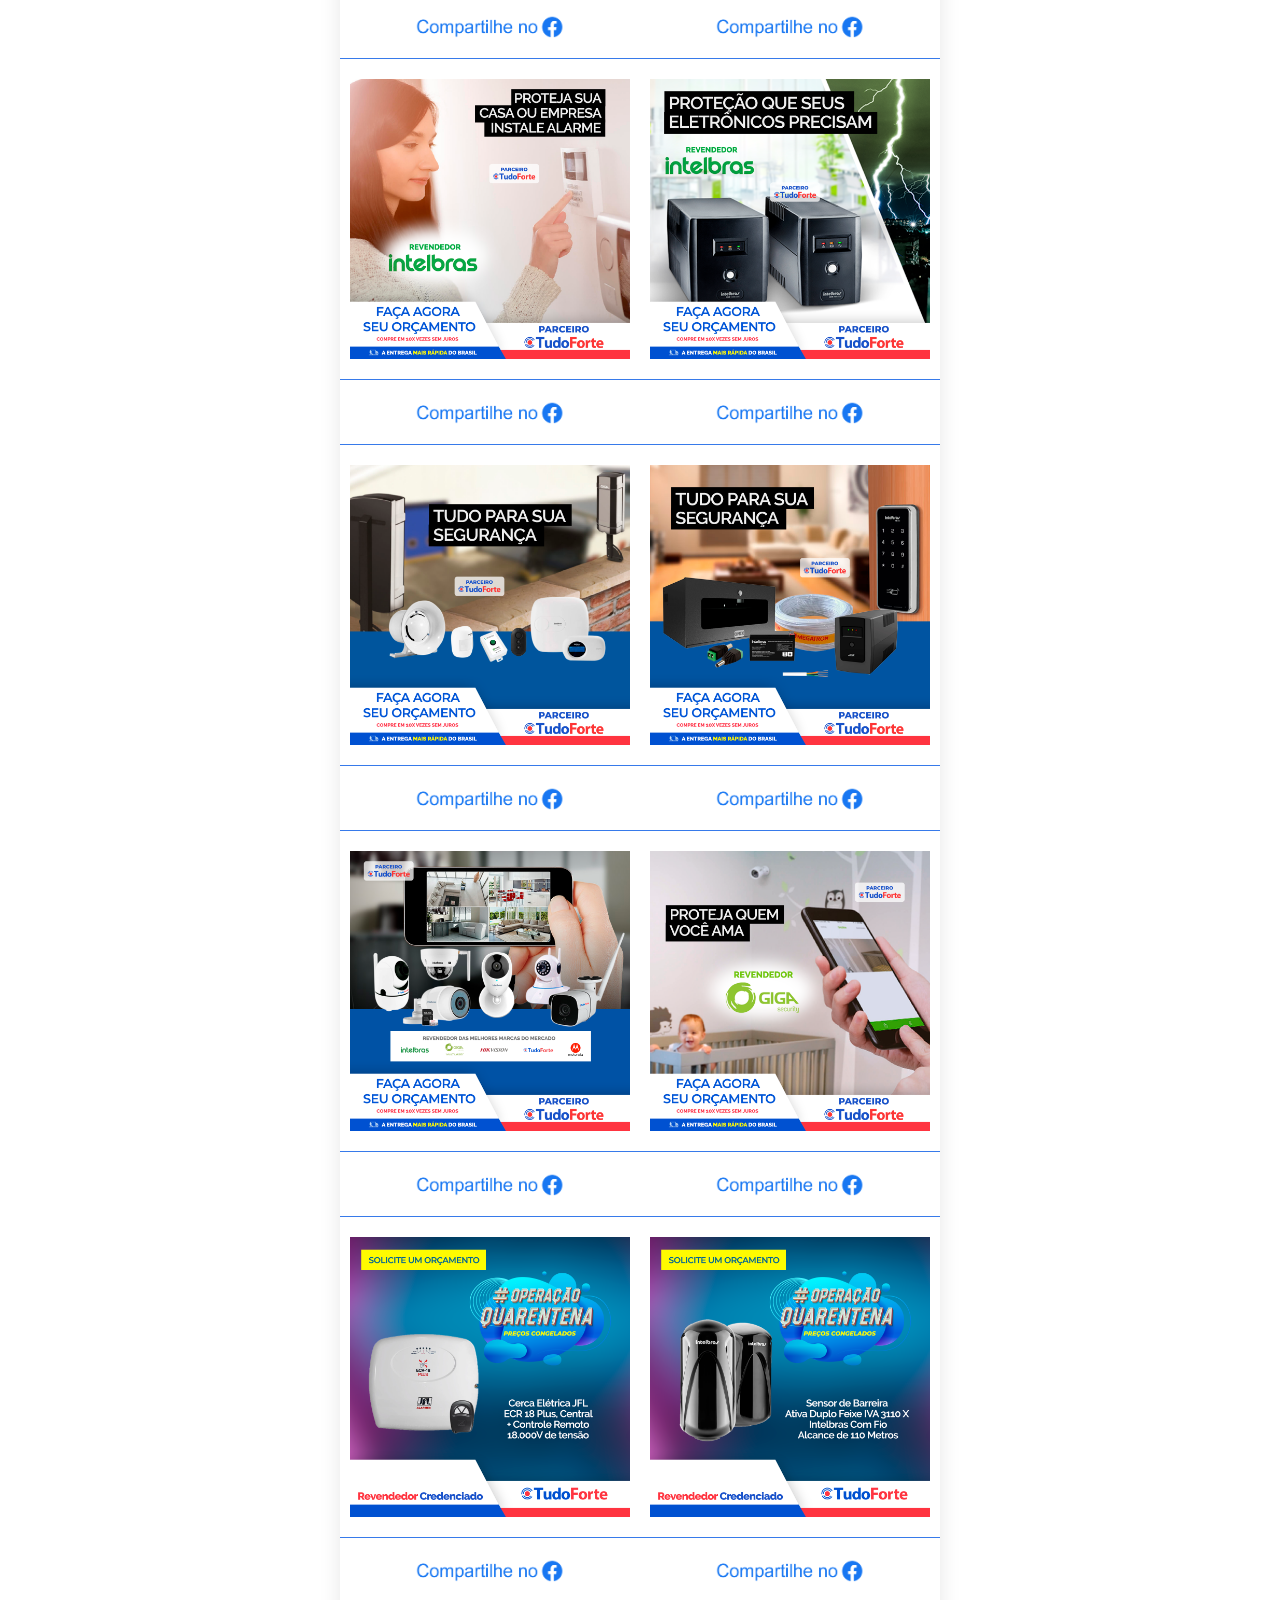
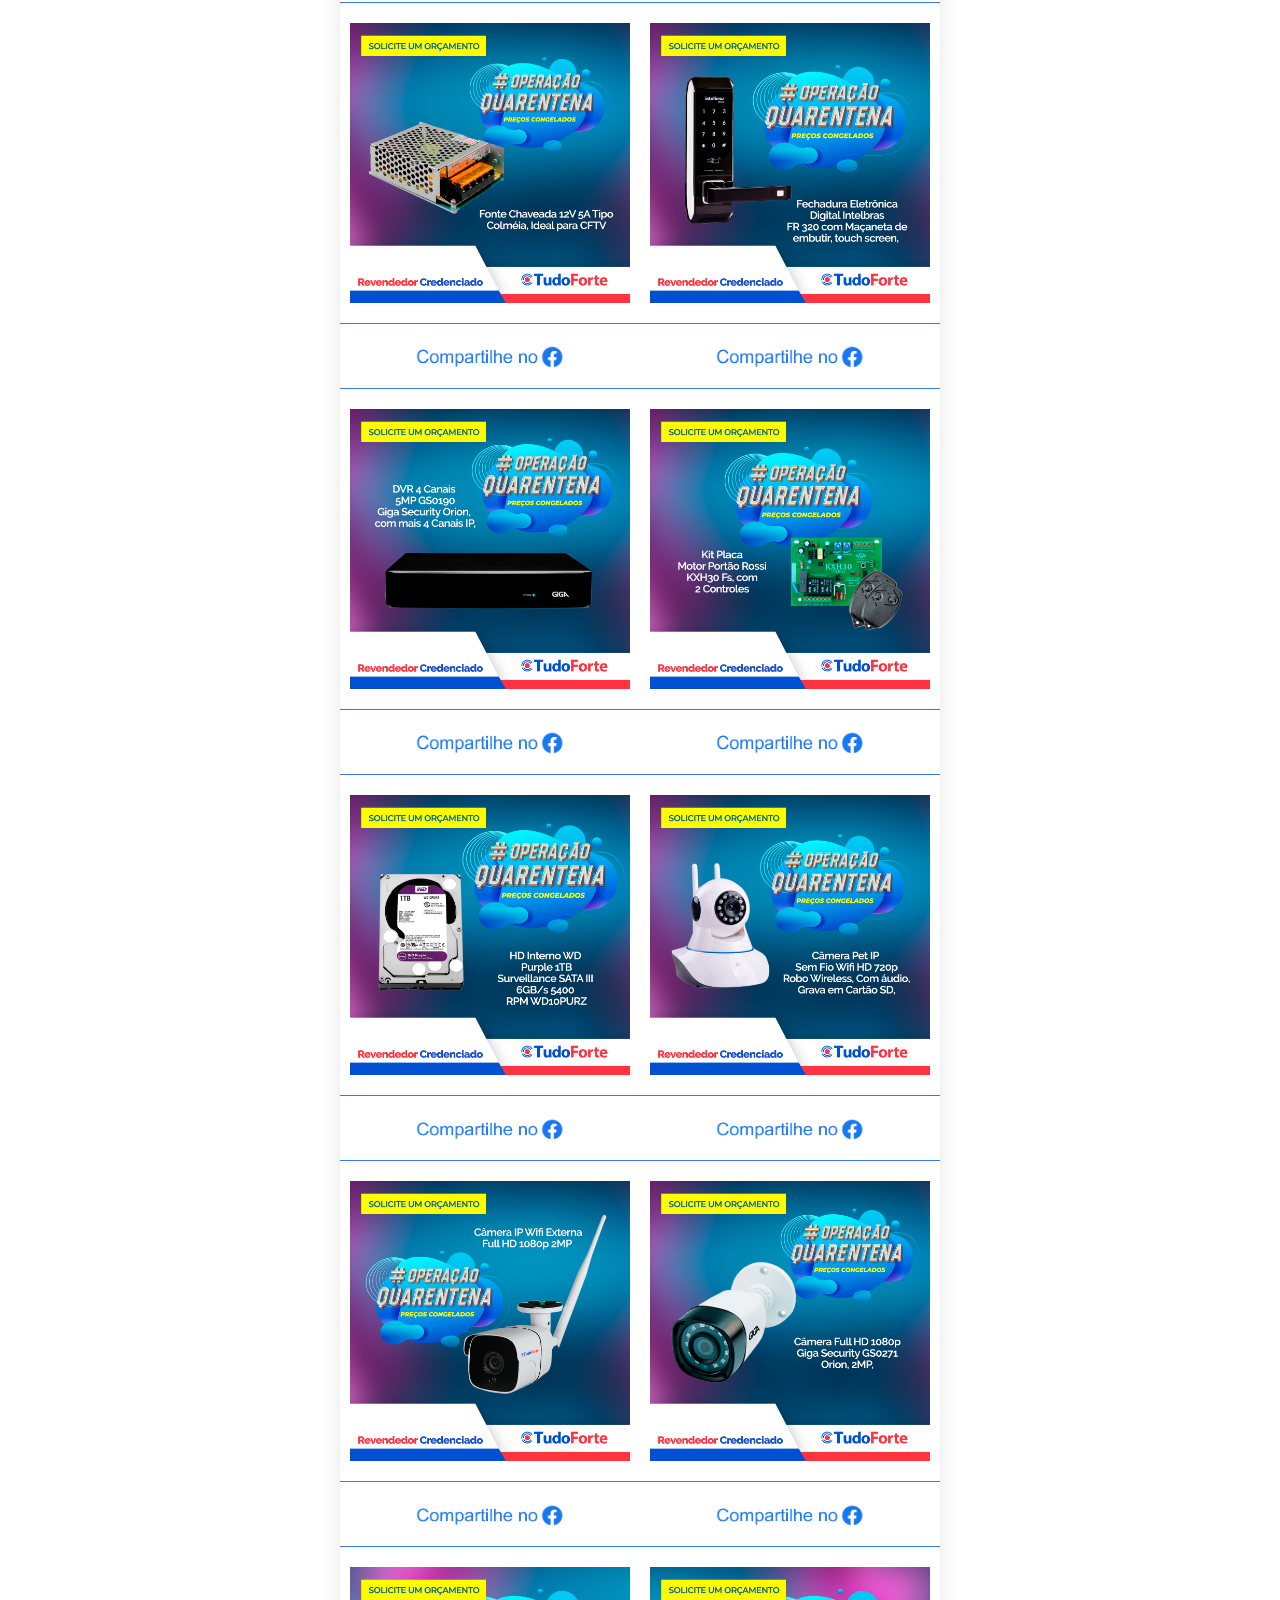
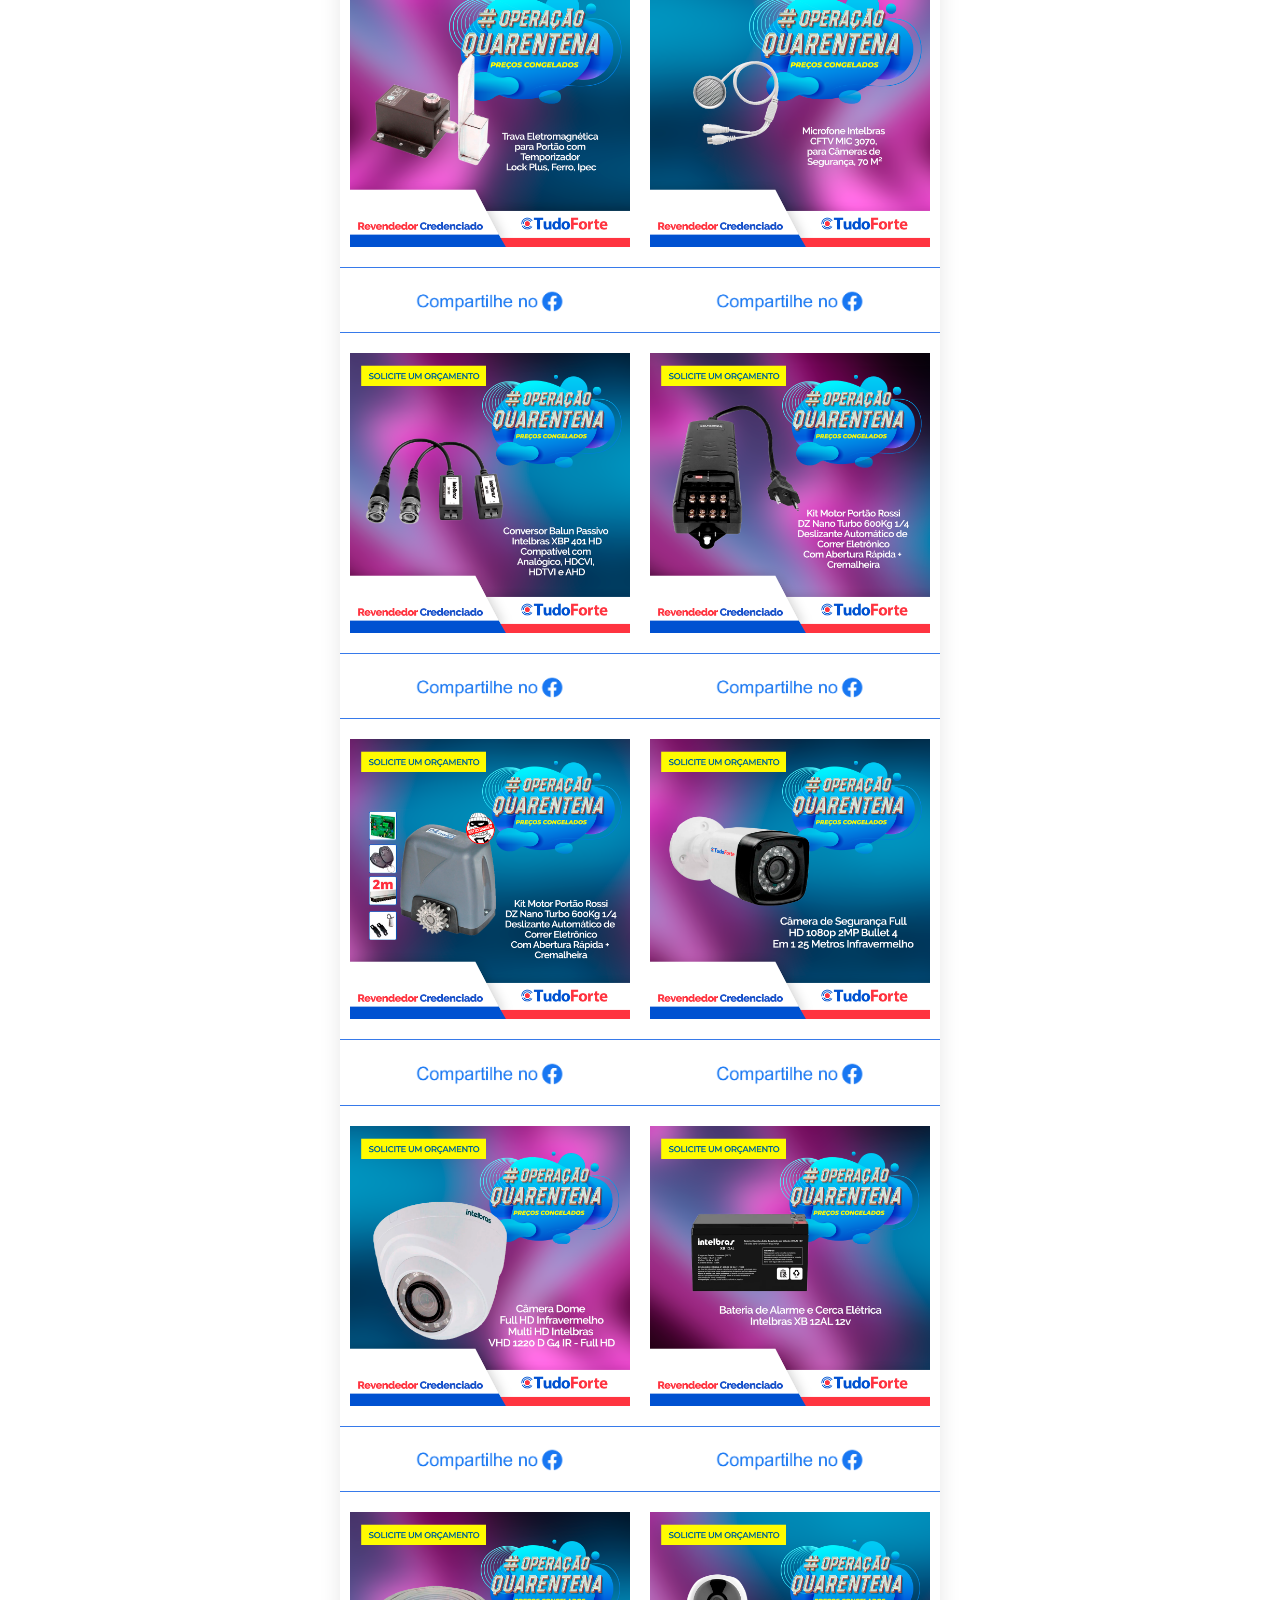
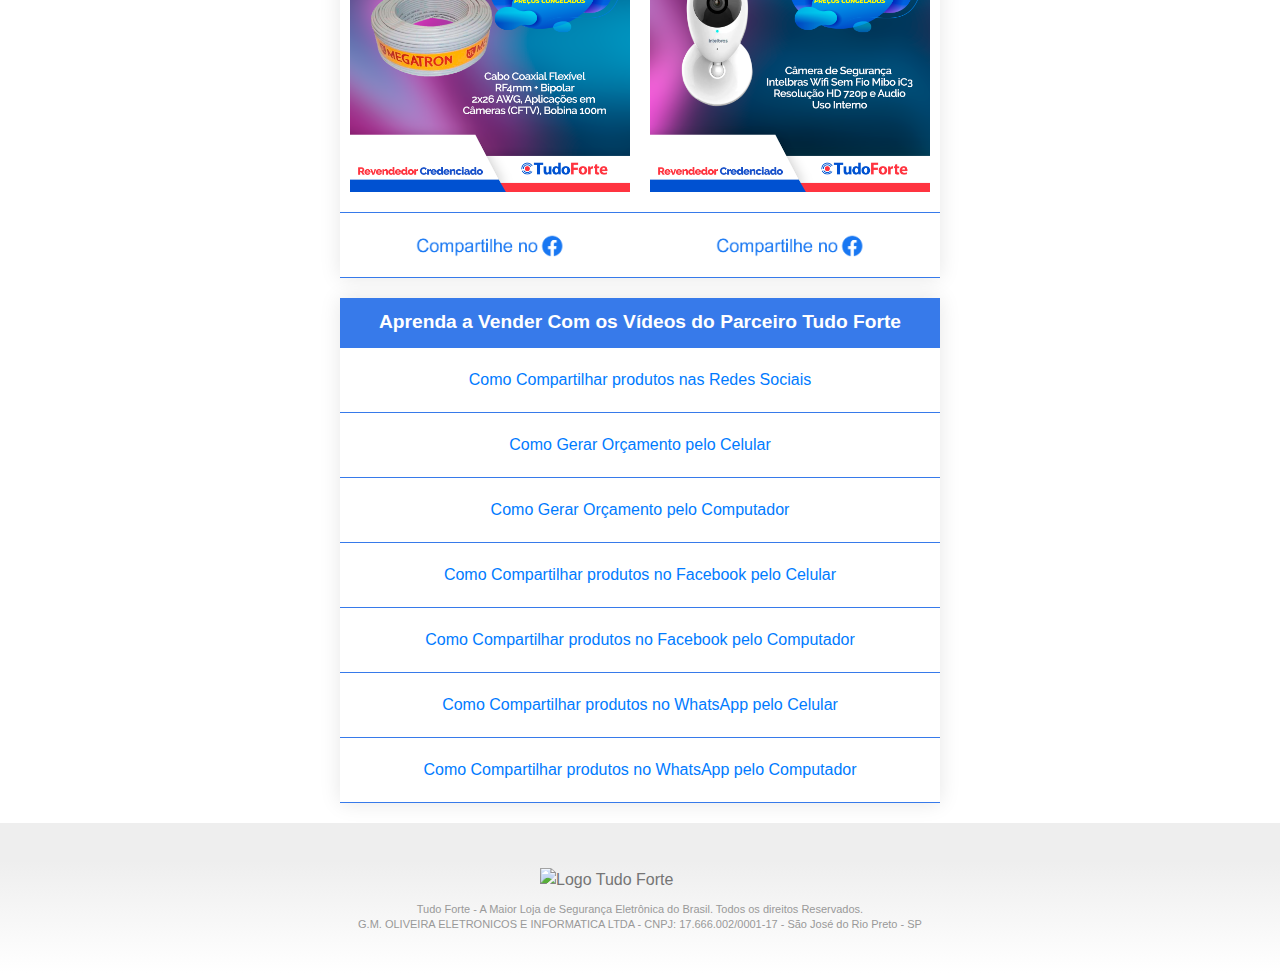
==== commit bb9dcc95: "atualizando pagina" ====
--- a/index.html
+++ b/index.html
@@ -104,6 +104,189 @@
           </tr>
         </thead>
         <tbody>
+
+
+          <tr>
+            <td>
+              <a href="img/post/post42.png" download>
+                <img src="img/post/post42.png" alt="posts" class="post" />
+
+                <span>Clique e Faça Download</span>
+              </a>
+            </td>
+            <td>
+              <a href="img/post/post41.png" download>
+                <img src="img/post/post41.png" alt="post" class="post" />
+                <span>Clique e Faça Download</span>
+              </a>
+            </td>
+          </tr>
+
+          <tr>
+            <td>
+              <a
+                target="_blank"
+                href="https://facebook.com/sharer/sharer.php?u=https://publicidade.parceirotudoforte.com.br/img/post/post42.png"
+                ><img src="img/share-facebook.png" alt="Facebook" width="150px"
+              /></a>
+            </td>
+
+            <td>
+              <a
+                target="_blank"
+                href="https://facebook.com/sharer/sharer.php?u=https://publicidade.parceirotudoforte.com.br/img/post/post41.png"
+                ><img src="img/share-facebook.png" alt="Facebook" width="150px"
+              /></a>
+            </td>
+          </tr>
+
+
+
+          <tr>
+            <td>
+              <a href="img/post/post40.png" download>
+                <img src="img/post/post40.png" alt="posts" class="post" />
+
+                <span>Clique e Faça Download</span>
+              </a>
+            </td>
+            <td>
+              <a href="img/post/post39.png" download>
+                <img src="img/post/post39.png" alt="post" class="post" />
+                <span>Clique e Faça Download</span>
+              </a>
+            </td>
+          </tr>
+
+          <tr>
+            <td>
+              <a
+                target="_blank"
+                href="https://facebook.com/sharer/sharer.php?u=https://publicidade.parceirotudoforte.com.br/img/post/post40.png"
+                ><img src="img/share-facebook.png" alt="Facebook" width="150px"
+              /></a>
+            </td>
+
+            <td>
+              <a
+                target="_blank"
+                href="https://facebook.com/sharer/sharer.php?u=https://publicidade.parceirotudoforte.com.br/img/post/post39.png"
+                ><img src="img/share-facebook.png" alt="Facebook" width="150px"
+              /></a>
+            </td>
+          </tr>
+
+
+
+
+          <tr>
+            <td>
+              <a href="img/post/post38.png" download>
+                <img src="img/post/post38.png" alt="posts" class="post" />
+
+                <span>Clique e Faça Download</span>
+              </a>
+            </td>
+            <td>
+              <a href="img/post/post37.png" download>
+                <img src="img/post/post37.png" alt="post" class="post" />
+                <span>Clique e Faça Download</span>
+              </a>
+            </td>
+          </tr>
+
+          <tr>
+            <td>
+              <a
+                target="_blank"
+                href="https://facebook.com/sharer/sharer.php?u=https://publicidade.parceirotudoforte.com.br/img/post/post38.png"
+                ><img src="img/share-facebook.png" alt="Facebook" width="150px"
+              /></a>
+            </td>
+
+            <td>
+              <a
+                target="_blank"
+                href="https://facebook.com/sharer/sharer.php?u=https://publicidade.parceirotudoforte.com.br/img/post/post37.png"
+                ><img src="img/share-facebook.png" alt="Facebook" width="150px"
+              /></a>
+            </td>
+          </tr>
+
+
+
+
+          <tr>
+            <td>
+              <a href="img/post/post36.png" download>
+                <img src="img/post/post36.png" alt="posts" class="post" />
+
+                <span>Clique e Faça Download</span>
+              </a>
+            </td>
+            <td>
+              <a href="img/post/post35.png" download>
+                <img src="img/post/post35.png" alt="post" class="post" />
+                <span>Clique e Faça Download</span>
+              </a>
+            </td>
+          </tr>
+
+          <tr>
+            <td>
+              <a
+                target="_blank"
+                href="https://facebook.com/sharer/sharer.php?u=https://publicidade.parceirotudoforte.com.br/img/post/post36.png"
+                ><img src="img/share-facebook.png" alt="Facebook" width="150px"
+              /></a>
+            </td>
+
+            <td>
+              <a
+                target="_blank"
+                href="https://facebook.com/sharer/sharer.php?u=https://publicidade.parceirotudoforte.com.br/img/post/post35.png"
+                ><img src="img/share-facebook.png" alt="Facebook" width="150px"
+              /></a>
+            </td>
+          </tr>
+
+
+
+          <tr>
+            <td>
+              <a href="img/post/post34.png" download>
+                <img src="img/post/post34.png" alt="posts" class="post" />
+
+                <span>Clique e Faça Download</span>
+              </a>
+            </td>
+            <td>
+              <a href="img/post/post33.png" download>
+                <img src="img/post/post33.png" alt="post" class="post" />
+                <span>Clique e Faça Download</span>
+              </a>
+            </td>
+          </tr>
+
+          <tr>
+            <td>
+              <a
+                target="_blank"
+                href="https://facebook.com/sharer/sharer.php?u=https://publicidade.parceirotudoforte.com.br/img/post/post34.png"
+                ><img src="img/share-facebook.png" alt="Facebook" width="150px"
+              /></a>
+            </td>
+
+            <td>
+              <a
+                target="_blank"
+                href="https://facebook.com/sharer/sharer.php?u=https://publicidade.parceirotudoforte.com.br/img/post/post33.png"
+                ><img src="img/share-facebook.png" alt="Facebook" width="150px"
+              /></a>
+            </td>
+          </tr>
+
+
           <tr>
             <td>
               <a href="img/post/post21.png" download>
